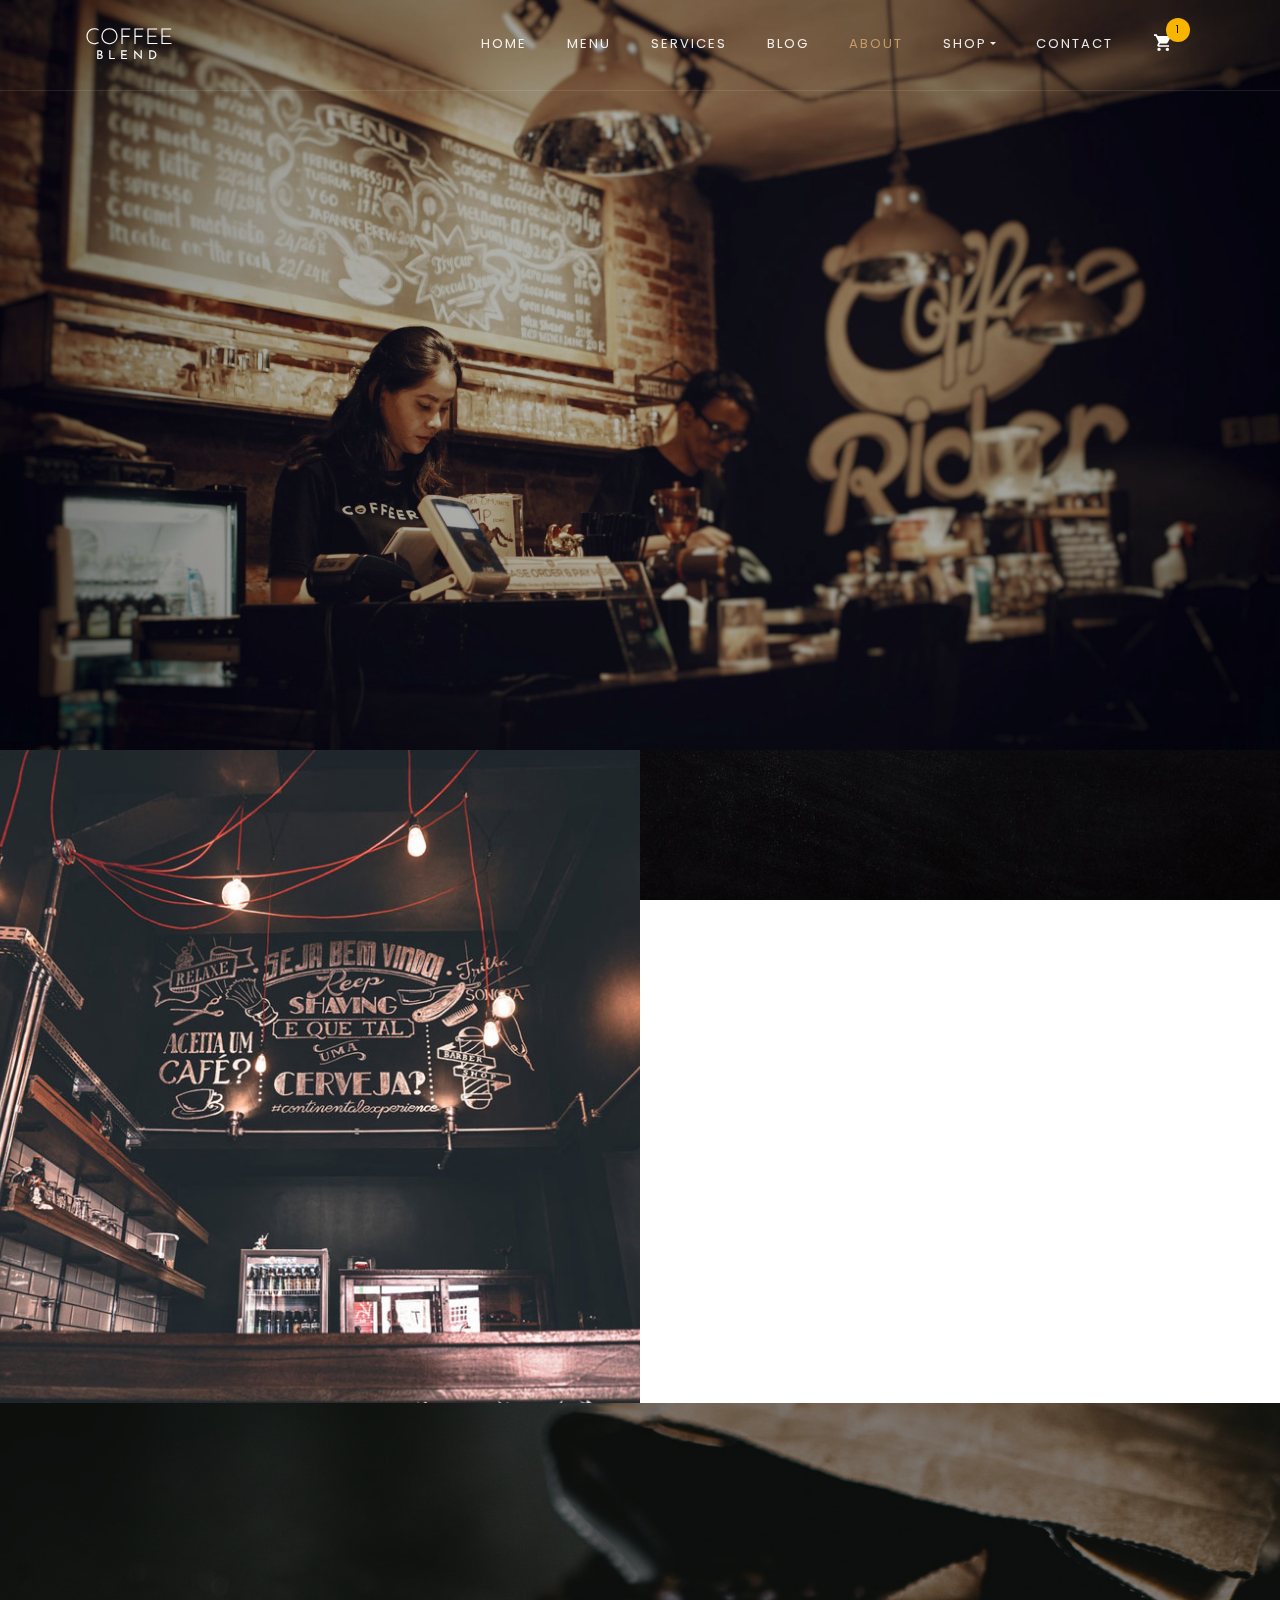
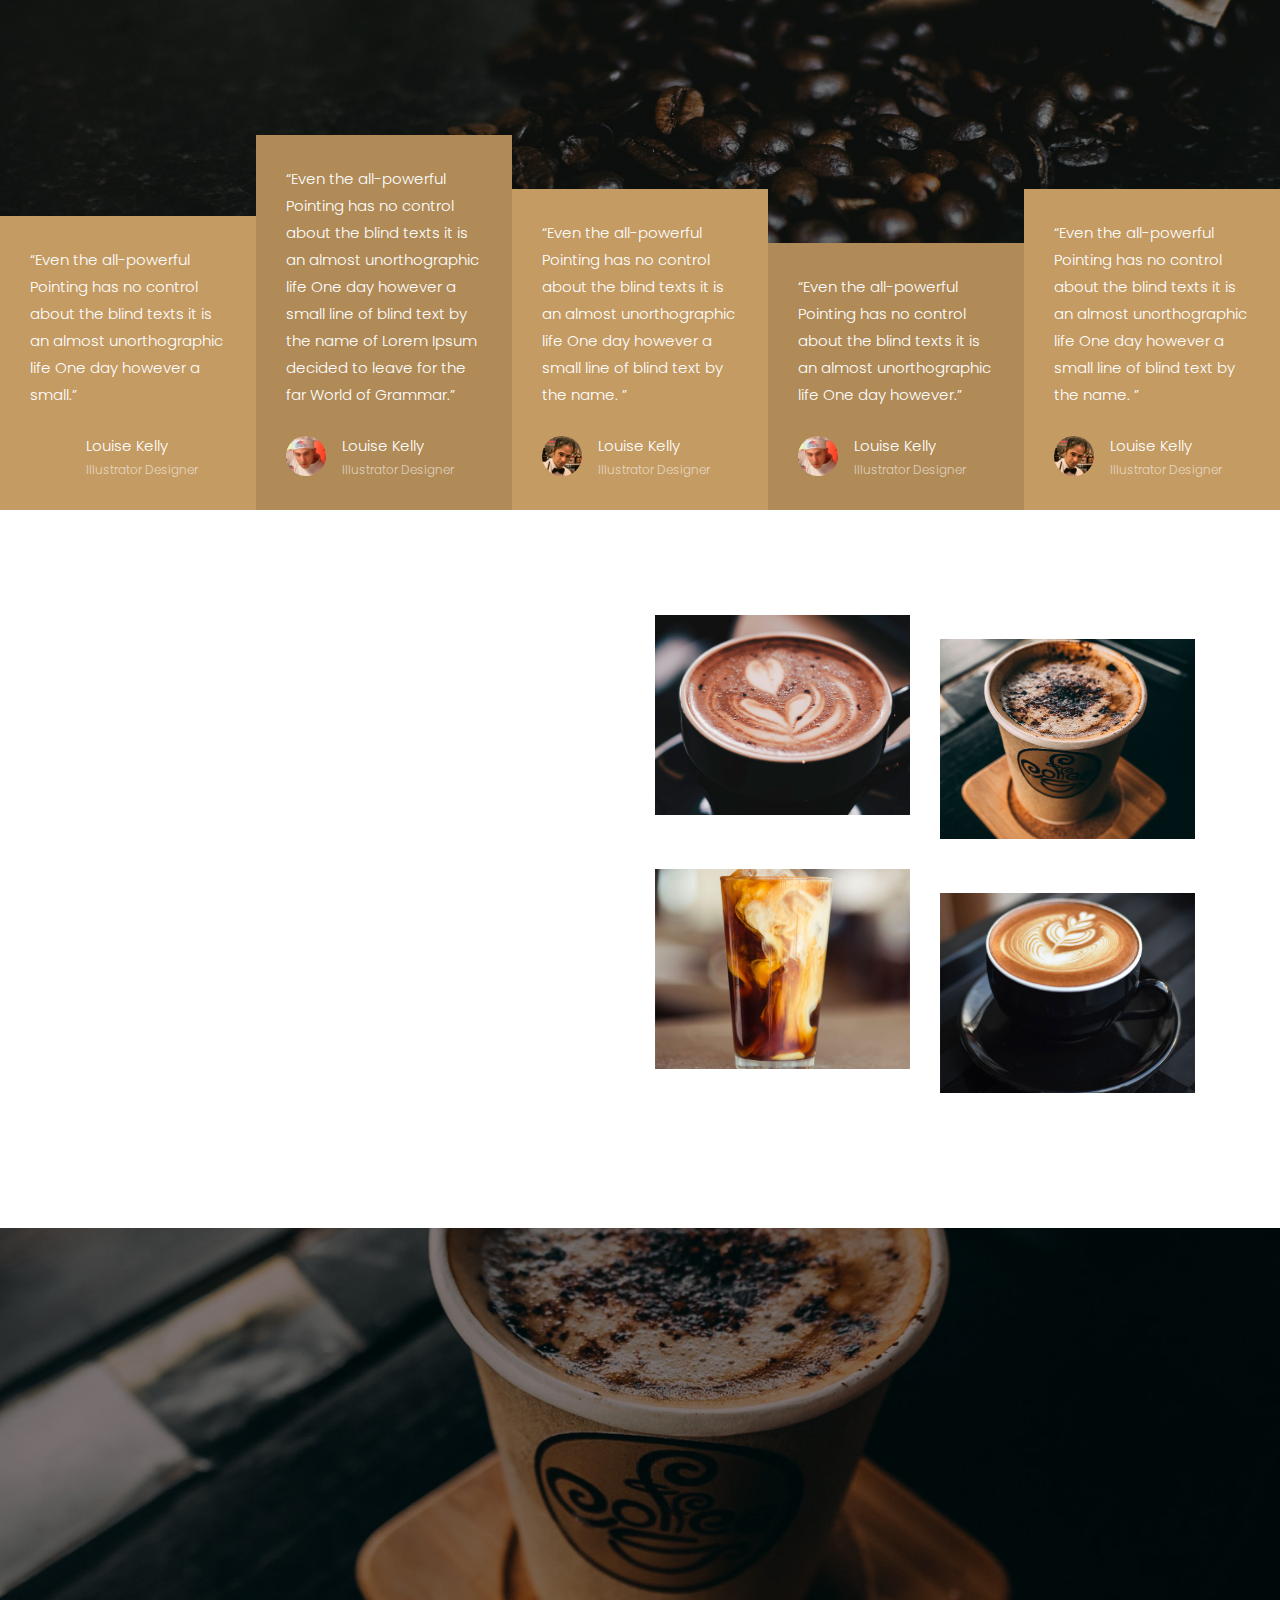
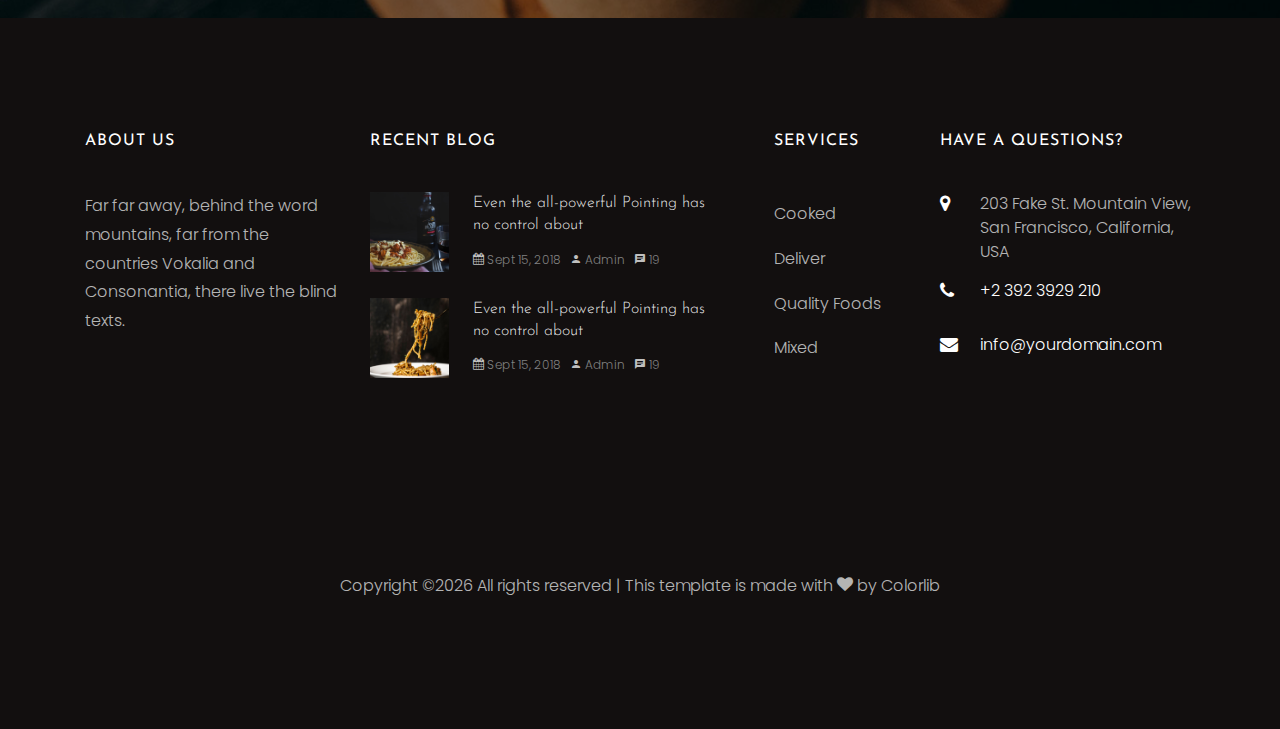
==== about.html @ 8c21e8d6 "Initial commit" ====
<!DOCTYPE html>
<html lang="en">
  <head>
    <title>Coffee - Free Bootstrap 4 Template by Colorlib</title>
    <meta charset="utf-8">
    <meta name="viewport" content="width=device-width, initial-scale=1, shrink-to-fit=no">
    
    <link href="https://fonts.googleapis.com/css?family=Poppins:300,400,500,600,700" rel="stylesheet">
    <link href="https://fonts.googleapis.com/css?family=Josefin+Sans:400,700" rel="stylesheet">
    <link href="https://fonts.googleapis.com/css?family=Great+Vibes" rel="stylesheet">

    <link rel="stylesheet" href="css/open-iconic-bootstrap.min.css">
    <link rel="stylesheet" href="css/animate.css">
    
    <link rel="stylesheet" href="css/owl.carousel.min.css">
    <link rel="stylesheet" href="css/owl.theme.default.min.css">
    <link rel="stylesheet" href="css/magnific-popup.css">

    <link rel="stylesheet" href="css/aos.css">

    <link rel="stylesheet" href="css/ionicons.min.css">

    <link rel="stylesheet" href="css/bootstrap-datepicker.css">
    <link rel="stylesheet" href="css/jquery.timepicker.css">

    
    <link rel="stylesheet" href="css/flaticon.css">
    <link rel="stylesheet" href="css/icomoon.css">
    <link rel="stylesheet" href="css/style.css">
  </head>
  <body>
  	<nav class="navbar navbar-expand-lg navbar-dark ftco_navbar bg-dark ftco-navbar-light" id="ftco-navbar">
	    <div class="container">
	      <a class="navbar-brand" href="index.html">Coffee<small>Blend</small></a>
	      <button class="navbar-toggler" type="button" data-toggle="collapse" data-target="#ftco-nav" aria-controls="ftco-nav" aria-expanded="false" aria-label="Toggle navigation">
	        <span class="oi oi-menu"></span> Menu
	      </button>
	      <div class="collapse navbar-collapse" id="ftco-nav">
	        <ul class="navbar-nav ml-auto">
	          <li class="nav-item"><a href="index.html" class="nav-link">Home</a></li>
	          <li class="nav-item"><a href="menu.html" class="nav-link">Menu</a></li>
	          <li class="nav-item"><a href="services.html" class="nav-link">Services</a></li>
	          <li class="nav-item"><a href="blog.html" class="nav-link">Blog</a></li>
	          <li class="nav-item active"><a href="about.html" class="nav-link">About</a></li>
	          <li class="nav-item dropdown">
              <a class="nav-link dropdown-toggle" href="room.html" id="dropdown04" data-toggle="dropdown" aria-haspopup="true" aria-expanded="false">Shop</a>
              <div class="dropdown-menu" aria-labelledby="dropdown04">
              	<a class="dropdown-item" href="shop.html">Shop</a>
                <a class="dropdown-item" href="product-single.html">Single Product</a>
                <a class="dropdown-item" href="room.html">Cart</a>
                <a class="dropdown-item" href="checkout.html">Checkout</a>
              </div>
            </li>
	          <li class="nav-item"><a href="contact.html" class="nav-link">Contact</a></li>
	          <li class="nav-item cart"><a href="cart.html" class="nav-link"><span class="icon icon-shopping_cart"></span><span class="bag d-flex justify-content-center align-items-center"><small>1</small></span></a></li>
	        </ul>
	      </div>
		  </div>
	  </nav>
    <!-- END nav -->

    <section class="home-slider owl-carousel">

      <div class="slider-item" style="background-image: url(images/bg_3.jpg);" data-stellar-background-ratio="0.5">
      	<div class="overlay"></div>
        <div class="container">
          <div class="row slider-text justify-content-center align-items-center">

            <div class="col-md-7 col-sm-12 text-center ftco-animate">
            	<h1 class="mb-3 mt-5 bread">About Us</h1>
	            <p class="breadcrumbs"><span class="mr-2"><a href="index.html">Home</a></span> <span>About</span></p>
            </div>

          </div>
        </div>
      </div>
    </section>

    <section class="ftco-about d-md-flex">
    	<div class="one-half img" style="background-image: url(images/about.jpg);"></div>
    	<div class="one-half ftco-animate">
    		<div class="overlap">
	        <div class="heading-section ftco-animate ">
	        	<span class="subheading">Discover</span>
	          <h2 class="mb-4">Our Story</h2>
	        </div>
	        <div>
	  				<p>On her way she met a copy. The copy warned the Little Blind Text, that where it came from it would have been rewritten a thousand times and everything that was left from its origin would be the word "and" and the Little Blind Text should turn around and return to its own, safe country. But nothing the copy said could convince her and so it didn’t take long until a few insidious Copy Writers ambushed her, made her drunk with Longe and Parole and dragged her into their agency, where they abused her for their.</p>
	  			</div>
  			</div>
    	</div>
    </section>

    <section class="ftco-section img" id="ftco-testimony" style="background-image: url(images/bg_1.jpg);"  data-stellar-background-ratio="0.5">
    	<div class="overlay"></div>
	    <div class="container">
	      <div class="row justify-content-center mb-5">
	        <div class="col-md-7 heading-section text-center ftco-animate">
	        	<span class="subheading">Testimony</span>
	          <h2 class="mb-4">Customers Says</h2>
	          <p>Far far away, behind the word mountains, far from the countries Vokalia and Consonantia, there live the blind texts.</p>
	        </div>
	      </div>
	    </div>
	    <div class="container-wrap">
	      <div class="row d-flex no-gutters">
	        <div class="col-lg align-self-sm-end">
	          <div class="testimony">
	             <blockquote>
	                <p>&ldquo;Even the all-powerful Pointing has no control about the blind texts it is an almost unorthographic life One day however a small.&rdquo;</p>
	              </blockquote>
	              <div class="author d-flex mt-4">
	                <div class="image mr-3 align-self-center">
	                  <img src="images/person_1.jpg" alt="">
	                </div>
	                <div class="name align-self-center">Louise Kelly <span class="position">Illustrator Designer</span></div>
	              </div>
	          </div>
	        </div>
	        <div class="col-lg align-self-sm-end">
	          <div class="testimony overlay">
	             <blockquote>
	                <p>&ldquo;Even the all-powerful Pointing has no control about the blind texts it is an almost unorthographic life One day however a small line of blind text by the name of Lorem Ipsum decided to leave for the far World of Grammar.&rdquo;</p>
	              </blockquote>
	              <div class="author d-flex mt-4">
	                <div class="image mr-3 align-self-center">
	                  <img src="images/person_2.jpg" alt="">
	                </div>
	                <div class="name align-self-center">Louise Kelly <span class="position">Illustrator Designer</span></div>
	              </div>
	          </div>
	        </div>
	        <div class="col-lg align-self-sm-end">
	          <div class="testimony">
	             <blockquote>
	                <p>&ldquo;Even the all-powerful Pointing has no control about the blind texts it is an almost unorthographic life One day however a small  line of blind text by the name. &rdquo;</p>
	              </blockquote>
	              <div class="author d-flex mt-4">
	                <div class="image mr-3 align-self-center">
	                  <img src="images/person_3.jpg" alt="">
	                </div>
	                <div class="name align-self-center">Louise Kelly <span class="position">Illustrator Designer</span></div>
	              </div>
	          </div>
	        </div>
	        <div class="col-lg align-self-sm-end">
	          <div class="testimony overlay">
	             <blockquote>
	                <p>&ldquo;Even the all-powerful Pointing has no control about the blind texts it is an almost unorthographic life One day however.&rdquo;</p>
	              </blockquote>
	              <div class="author d-flex mt-4">
	                <div class="image mr-3 align-self-center">
	                  <img src="images/person_2.jpg" alt="">
	                </div>
	                <div class="name align-self-center">Louise Kelly <span class="position">Illustrator Designer</span></div>
	              </div>
	          </div>
	        </div>
	        <div class="col-lg align-self-sm-end">
	          <div class="testimony">
	            <blockquote>
	              <p>&ldquo;Even the all-powerful Pointing has no control about the blind texts it is an almost unorthographic life One day however a small  line of blind text by the name. &rdquo;</p>
	            </blockquote>
	            <div class="author d-flex mt-4">
	              <div class="image mr-3 align-self-center">
	                <img src="images/person_3.jpg" alt="">
	              </div>
	              <div class="name align-self-center">Louise Kelly <span class="position">Illustrator Designer</span></div>
	            </div>
	          </div>
	        </div>
	      </div>
	    </div>
	  </section>

    <section class="ftco-section">
    	<div class="container">
    		<div class="row align-items-center">
    			<div class="col-md-6 pr-md-5">
    				<div class="heading-section text-md-right ftco-animate">
	          	<span class="subheading">Discover</span>
	            <h2 class="mb-4">Our Menu</h2>
	            <p class="mb-4">Far far away, behind the word mountains, far from the countries Vokalia and Consonantia, there live the blind texts. Separated they live in Bookmarksgrove right at the coast of the Semantics, a large language ocean.</p>
	            <p><a href="#" class="btn btn-primary btn-outline-primary px-4 py-3">View Full Menu</a></p>
	          </div>
    			</div>
    			<div class="col-md-6">
    				<div class="row">
    					<div class="col-md-6">
    						<div class="menu-entry">
		    					<a href="#" class="img" style="background-image: url(images/menu-1.jpg);"></a>
		    				</div>
    					</div>
    					<div class="col-md-6">
    						<div class="menu-entry mt-lg-4">
		    					<a href="#" class="img" style="background-image: url(images/menu-2.jpg);"></a>
		    				</div>
    					</div>
    					<div class="col-md-6">
    						<div class="menu-entry">
		    					<a href="#" class="img" style="background-image: url(images/menu-3.jpg);"></a>
		    				</div>
    					</div>
    					<div class="col-md-6">
    						<div class="menu-entry mt-lg-4">
		    					<a href="#" class="img" style="background-image: url(images/menu-4.jpg);"></a>
		    				</div>
    					</div>
    				</div>
    			</div>
    		</div>
    	</div>
    </section>

    <section class="ftco-counter ftco-bg-dark img" id="section-counter" style="background-image: url(images/bg_2.jpg);" data-stellar-background-ratio="0.5">
			<div class="overlay"></div>
      <div class="container">
        <div class="row justify-content-center">
        	<div class="col-md-10">
        		<div class="row">
		          <div class="col-md-6 col-lg-3 d-flex justify-content-center counter-wrap ftco-animate">
		            <div class="block-18 text-center">
		              <div class="text">
		              	<div class="icon"><span class="flaticon-coffee-cup"></span></div>
		              	<strong class="number" data-number="100">0</strong>
		              	<span>Coffee Branches</span>
		              </div>
		            </div>
		          </div>
		          <div class="col-md-6 col-lg-3 d-flex justify-content-center counter-wrap ftco-animate">
		            <div class="block-18 text-center">
		              <div class="text">
		              	<div class="icon"><span class="flaticon-coffee-cup"></span></div>
		              	<strong class="number" data-number="85">0</strong>
		              	<span>Number of Awards</span>
		              </div>
		            </div>
		          </div>
		          <div class="col-md-6 col-lg-3 d-flex justify-content-center counter-wrap ftco-animate">
		            <div class="block-18 text-center">
		              <div class="text">
		              	<div class="icon"><span class="flaticon-coffee-cup"></span></div>
		              	<strong class="number" data-number="10567">0</strong>
		              	<span>Happy Customer</span>
		              </div>
		            </div>
		          </div>
		          <div class="col-md-6 col-lg-3 d-flex justify-content-center counter-wrap ftco-animate">
		            <div class="block-18 text-center">
		              <div class="text">
		              	<div class="icon"><span class="flaticon-coffee-cup"></span></div>
		              	<strong class="number" data-number="900">0</strong>
		              	<span>Staff</span>
		              </div>
		            </div>
		          </div>
		        </div>
		      </div>
        </div>
      </div>
    </section>

    <footer class="ftco-footer ftco-section img">
    	<div class="overlay"></div>
      <div class="container">
        <div class="row mb-5">
          <div class="col-lg-3 col-md-6 mb-5 mb-md-5">
            <div class="ftco-footer-widget mb-4">
              <h2 class="ftco-heading-2">About Us</h2>
              <p>Far far away, behind the word mountains, far from the countries Vokalia and Consonantia, there live the blind texts.</p>
              <ul class="ftco-footer-social list-unstyled float-md-left float-lft mt-5">
                <li class="ftco-animate"><a href="#"><span class="icon-twitter"></span></a></li>
                <li class="ftco-animate"><a href="#"><span class="icon-facebook"></span></a></li>
                <li class="ftco-animate"><a href="#"><span class="icon-instagram"></span></a></li>
              </ul>
            </div>
          </div>
          <div class="col-lg-4 col-md-6 mb-5 mb-md-5">
            <div class="ftco-footer-widget mb-4">
              <h2 class="ftco-heading-2">Recent Blog</h2>
              <div class="block-21 mb-4 d-flex">
                <a class="blog-img mr-4" style="background-image: url(images/image_1.jpg);"></a>
                <div class="text">
                  <h3 class="heading"><a href="#">Even the all-powerful Pointing has no control about</a></h3>
                  <div class="meta">
                    <div><a href="#"><span class="icon-calendar"></span> Sept 15, 2018</a></div>
                    <div><a href="#"><span class="icon-person"></span> Admin</a></div>
                    <div><a href="#"><span class="icon-chat"></span> 19</a></div>
                  </div>
                </div>
              </div>
              <div class="block-21 mb-4 d-flex">
                <a class="blog-img mr-4" style="background-image: url(images/image_2.jpg);"></a>
                <div class="text">
                  <h3 class="heading"><a href="#">Even the all-powerful Pointing has no control about</a></h3>
                  <div class="meta">
                    <div><a href="#"><span class="icon-calendar"></span> Sept 15, 2018</a></div>
                    <div><a href="#"><span class="icon-person"></span> Admin</a></div>
                    <div><a href="#"><span class="icon-chat"></span> 19</a></div>
                  </div>
                </div>
              </div>
            </div>
          </div>
          <div class="col-lg-2 col-md-6 mb-5 mb-md-5">
             <div class="ftco-footer-widget mb-4 ml-md-4">
              <h2 class="ftco-heading-2">Services</h2>
              <ul class="list-unstyled">
                <li><a href="#" class="py-2 d-block">Cooked</a></li>
                <li><a href="#" class="py-2 d-block">Deliver</a></li>
                <li><a href="#" class="py-2 d-block">Quality Foods</a></li>
                <li><a href="#" class="py-2 d-block">Mixed</a></li>
              </ul>
            </div>
          </div>
          <div class="col-lg-3 col-md-6 mb-5 mb-md-5">
            <div class="ftco-footer-widget mb-4">
            	<h2 class="ftco-heading-2">Have a Questions?</h2>
            	<div class="block-23 mb-3">
	              <ul>
	                <li><span class="icon icon-map-marker"></span><span class="text">203 Fake St. Mountain View, San Francisco, California, USA</span></li>
	                <li><a href="#"><span class="icon icon-phone"></span><span class="text">+2 392 3929 210</span></a></li>
	                <li><a href="#"><span class="icon icon-envelope"></span><span class="text">info@yourdomain.com</span></a></li>
	              </ul>
	            </div>
            </div>
          </div>
        </div>
        <div class="row">
          <div class="col-md-12 text-center">

            <p><!-- Link back to Colorlib can't be removed. Template is licensed under CC BY 3.0. -->
  Copyright &copy;<script>document.write(new Date().getFullYear());</script> All rights reserved | This template is made with <i class="icon-heart" aria-hidden="true"></i> by <a href="https://colorlib.com" target="_blank">Colorlib</a>
  <!-- Link back to Colorlib can't be removed. Template is licensed under CC BY 3.0. --></p>
          </div>
        </div>
      </div>
    </footer>
    
  

  <!-- loader -->
  <div id="ftco-loader" class="show fullscreen"><svg class="circular" width="48px" height="48px"><circle class="path-bg" cx="24" cy="24" r="22" fill="none" stroke-width="4" stroke="#eeeeee"/><circle class="path" cx="24" cy="24" r="22" fill="none" stroke-width="4" stroke-miterlimit="10" stroke="#F96D00"/></svg></div>


  <script src="js/jquery.min.js"></script>
  <script src="js/jquery-migrate-3.0.1.min.js"></script>
  <script src="js/popper.min.js"></script>
  <script src="js/bootstrap.min.js"></script>
  <script src="js/jquery.easing.1.3.js"></script>
  <script src="js/jquery.waypoints.min.js"></script>
  <script src="js/jquery.stellar.min.js"></script>
  <script src="js/owl.carousel.min.js"></script>
  <script src="js/jquery.magnific-popup.min.js"></script>
  <script src="js/aos.js"></script>
  <script src="js/jquery.animateNumber.min.js"></script>
  <script src="js/bootstrap-datepicker.js"></script>
  <script src="js/jquery.timepicker.min.js"></script>
  <script src="js/scrollax.min.js"></script>
  <script src="https://maps.googleapis.com/maps/api/js?key=AIzaSyBVWaKrjvy3MaE7SQ74_uJiULgl1JY0H2s&sensor=false"></script>
  <script src="js/google-map.js"></script>
  <script src="js/main.js"></script>
    
  </body>
</html>
---- css/flaticon.css ----
/*
  	Flaticon icon font: Flaticon
  	Creation date: 27/09/2018 06:27
  	*/
  	
@font-face {
  font-family: "Flaticon";
  src: url("../fonts/flaticon/font/Flaticon.eot");
  src: url("../fonts/flaticon/font/Flaticon.eot?#iefix") format("embedded-opentype"),
       url("../fonts/flaticon/font/Flaticon.woff") format("woff"),
       url("../fonts/flaticon/font/Flaticon.ttf") format("truetype"),
       url("../fonts/flaticon/font/Flaticon.svg#Flaticon") format("svg");
  font-weight: normal;
  font-style: normal;
}

@media screen and (-webkit-min-device-pixel-ratio:0) {
  @font-face {
    font-family: "Flaticon";
    src: url("../fonts/flaticon/font/Flaticon.svg#Flaticon") format("svg");
  }
}

[class^="flaticon-"]:before, [class*=" flaticon-"]:before,
[class^="flaticon-"]:after, [class*=" flaticon-"]:after {   
  font-family: Flaticon;
  font-style: normal;
  font-weight: normal;
  font-variant: normal;
  text-transform: none;
  line-height: 1;

  /* Better Font Rendering =========== */
  -webkit-font-smoothing: antialiased;
  -moz-osx-font-smoothing: grayscale;
}

.flaticon-coffee-cup:before { content: "\f100"; }
.flaticon-choices:before { content: "\f101"; }
.flaticon-coffee-bean:before { content: "\f102"; }
.flaticon-delivery-truck:before { content: "\f103"; }
---- css/icomoon.css ----
@font-face {
  font-family: 'icomoon';
  src:  url('../fonts/icomoon/icomoon.eot?6tt51o');
  src:  url('../fonts/icomoon/icomoon.eot?6tt51o#iefix') format('embedded-opentype'),
    url('../fonts/icomoon/icomoon.ttf?6tt51o') format('truetype'),
    url('../fonts/icomoon/icomoon.woff?6tt51o') format('woff'),
    url('../fonts/icomoon/icomoon.svg?6tt51o#icomoon') format('svg');
  font-weight: normal;
  font-style: normal;
}

[class^="icon-"], [class*=" icon-"] {
  /* use !important to prevent issues with browser extensions that change fonts */
  font-family: 'icomoon' !important;
  speak: none;
  font-style: normal;
  font-weight: normal;
  font-variant: normal;
  text-transform: none;
  line-height: 1;

  /* Better Font Rendering =========== */
  -webkit-font-smoothing: antialiased;
  -moz-osx-font-smoothing: grayscale;
}

.icon-asterisk:before {
  content: "\f069";
}
.icon-plus:before {
  content: "\f067";
}
.icon-question:before {
  content: "\f128";
}
.icon-minus:before {
  content: "\f068";
}
.icon-glass:before {
  content: "\f000";
}
.icon-music:before {
  content: "\f001";
}
.icon-search:before {
  content: "\f002";
}
.icon-envelope-o:before {
  content: "\f003";
}
.icon-heart:before {
  content: "\f004";
}
.icon-star:before {
  content: "\f005";
}
.icon-star-o:before {
  content: "\f006";
}
.icon-user:before {
  content: "\f007";
}
.icon-film:before {
  content: "\f008";
}
.icon-th-large:before {
  content: "\f009";
}
.icon-th:before {
  content: "\f00a";
}
.icon-th-list:before {
  content: "\f00b";
}
.icon-check:before {
  content: "\f00c";
}
.icon-close:before {
  content: "\f00d";
}
.icon-remove:before {
  content: "\f00d";
}
.icon-times:before {
  content: "\f00d";
}
.icon-search-plus:before {
  content: "\f00e";
}
.icon-search-minus:before {
  content: "\f010";
}
.icon-power-off:before {
  content: "\f011";
}
.icon-signal:before {
  content: "\f012";
}
.icon-cog:before {
  content: "\f013";
}
.icon-gear:before {
  content: "\f013";
}
.icon-trash-o:before {
  content: "\f014";
}
.icon-home:before {
  content: "\f015";
}
.icon-file-o:before {
  content: "\f016";
}
.icon-clock-o:before {
  content: "\f017";
}
.icon-road:before {
  content: "\f018";
}
.icon-download:before {
  content: "\f019";
}
.icon-arrow-circle-o-down:before {
  content: "\f01a";
}
.icon-arrow-circle-o-up:before {
  content: "\f01b";
}
.icon-inbox:before {
  content: "\f01c";
}
.icon-play-circle-o:before {
  content: "\f01d";
}
.icon-repeat:before {
  content: "\f01e";
}
.icon-rotate-right:before {
  content: "\f01e";
}
.icon-refresh:before {
  content: "\f021";
}
.icon-list-alt:before {
  content: "\f022";
}
.icon-lock:before {
  content: "\f023";
}
.icon-flag:before {
  content: "\f024";
}
.icon-headphones:before {
  content: "\f025";
}
.icon-volume-off:before {
  content: "\f026";
}
.icon-volume-down:before {
  content: "\f027";
}
.icon-volume-up:before {
  content: "\f028";
}
.icon-qrcode:before {
  content: "\f029";
}
.icon-barcode:before {
  content: "\f02a";
}
.icon-tag:before {
  content: "\f02b";
}
.icon-tags:before {
  content: "\f02c";
}
.icon-book:before {
  content: "\f02d";
}
.icon-bookmark:before {
  content: "\f02e";
}
.icon-print:before {
  content: "\f02f";
}
.icon-camera:before {
  content: "\f030";
}
.icon-font:before {
  content: "\f031";
}
.icon-bold:before {
  content: "\f032";
}
.icon-italic:before {
  content: "\f033";
}
.icon-text-height:before {
  content: "\f034";
}
.icon-text-width:before {
  content: "\f035";
}
.icon-align-left:before {
  content: "\f036";
}
.icon-align-center:before {
  content: "\f037";
}
.icon-align-right:before {
  content: "\f038";
}
.icon-align-justify:before {
  content: "\f039";
}
.icon-list:before {
  content: "\f03a";
}
.icon-dedent:before {
  content: "\f03b";
}
.icon-outdent:before {
  content: "\f03b";
}
.icon-indent:before {
  content: "\f03c";
}
.icon-video-camera:before {
  content: "\f03d";
}
.icon-image:before {
  content: "\f03e";
}
.icon-photo:before {
  content: "\f03e";
}
.icon-picture-o:before {
  content: "\f03e";
}
.icon-pencil:before {
  content: "\f040";
}
.icon-map-marker:before {
  content: "\f041";
}
.icon-adjust:before {
  content: "\f042";
}
.icon-tint:before {
  content: "\f043";
}
.icon-edit:before {
  content: "\f044";
}
.icon-pencil-square-o:before {
  content: "\f044";
}
.icon-share-square-o:before {
  content: "\f045";
}
.icon-check-square-o:before {
  content: "\f046";
}
.icon-arrows:before {
  content: "\f047";
}
.icon-step-backward:before {
  content: "\f048";
}
.icon-fast-backward:before {
  content: "\f049";
}
.icon-backward:before {
  content: "\f04a";
}
.icon-play:before {
  content: "\f04b";
}
.icon-pause:before {
  content: "\f04c";
}
.icon-stop:before {
  content: "\f04d";
}
.icon-forward:before {
  content: "\f04e";
}
.icon-fast-forward:before {
  content: "\f050";
}
.icon-step-forward:before {
  content: "\f051";
}
.icon-eject:before {
  content: "\f052";
}
.icon-chevron-left:before {
  content: "\f053";
}
.icon-chevron-right:before {
  content: "\f054";
}
.icon-plus-circle:before {
  content: "\f055";
}
.icon-minus-circle:before {
  content: "\f056";
}
.icon-times-circle:before {
  content: "\f057";
}
.icon-check-circle:before {
  content: "\f058";
}
.icon-question-circle:before {
  content: "\f059";
}
.icon-info-circle:before {
  content: "\f05a";
}
.icon-crosshairs:before {
  content: "\f05b";
}
.icon-times-circle-o:before {
  content: "\f05c";
}
.icon-check-circle-o:before {
  content: "\f05d";
}
.icon-ban:before {
  content: "\f05e";
}
.icon-arrow-left:before {
  content: "\f060";
}
.icon-arrow-right:before {
  content: "\f061";
}
.icon-arrow-up:before {
  content: "\f062";
}
.icon-arrow-down:before {
  content: "\f063";
}
.icon-mail-forward:before {
  content: "\f064";
}
.icon-share:before {
  content: "\f064";
}
.icon-expand:before {
  content: "\f065";
}
.icon-compress:before {
  content: "\f066";
}
.icon-exclamation-circle:before {
  content: "\f06a";
}
.icon-gift:before {
  content: "\f06b";
}
.icon-leaf:before {
  content: "\f06c";
}
.icon-fire:before {
  content: "\f06d";
}
.icon-eye:before {
  content: "\f06e";
}
.icon-eye-slash:before {
  content: "\f070";
}
.icon-exclamation-triangle:before {
  content: "\f071";
}
.icon-warning:before {
  content: "\f071";
}
.icon-plane:before {
  content: "\f072";
}
.icon-calendar:before {
  content: "\f073";
}
.icon-random:before {
  content: "\f074";
}
.icon-comment:before {
  content: "\f075";
}
.icon-magnet:before {
  content: "\f076";
}
.icon-chevron-up:before {
  content: "\f077";
}
.icon-chevron-down:before {
  content: "\f078";
}
.icon-retweet:before {
  content: "\f079";
}
.icon-shopping-cart:before {
  content: "\f07a";
}
.icon-folder:before {
  content: "\f07b";
}
.icon-folder-open:before {
  content: "\f07c";
}
.icon-arrows-v:before {
  content: "\f07d";
}
.icon-arrows-h:before {
  content: "\f07e";
}
.icon-bar-chart:before {
  content: "\f080";
}
.icon-bar-chart-o:before {
  content: "\f080";
}
.icon-twitter-square:before {
  content: "\f081";
}
.icon-facebook-square:before {
  content: "\f082";
}
.icon-camera-retro:before {
  content: "\f083";
}
.icon-key:before {
  content: "\f084";
}
.icon-cogs:before {
  content: "\f085";
}
.icon-gears:before {
  content: "\f085";
}
.icon-comments:before {
  content: "\f086";
}
.icon-thumbs-o-up:before {
  content: "\f087";
}
.icon-thumbs-o-down:before {
  content: "\f088";
}
.icon-star-half:before {
  content: "\f089";
}
.icon-heart-o:before {
  content: "\f08a";
}
.icon-sign-out:before {
  content: "\f08b";
}
.icon-linkedin-square:before {
  content: "\f08c";
}
.icon-thumb-tack:before {
  content: "\f08d";
}
.icon-external-link:before {
  content: "\f08e";
}
.icon-sign-in:before {
  content: "\f090";
}
.icon-trophy:before {
  content: "\f091";
}
.icon-github-square:before {
  content: "\f092";
}
.icon-upload:before {
  content: "\f093";
}
.icon-lemon-o:before {
  content: "\f094";
}
.icon-phone:before {
  content: "\f095";
}
.icon-square-o:before {
  content: "\f096";
}
.icon-bookmark-o:before {
  content: "\f097";
}
.icon-phone-square:before {
  content: "\f098";
}
.icon-twitter:before {
  content: "\f099";
}
.icon-facebook:before {
  content: "\f09a";
}
.icon-facebook-f:before {
  content: "\f09a";
}
.icon-github:before {
  content: "\f09b";
}
.icon-unlock:before {
  content: "\f09c";
}
.icon-credit-card:before {
  content: "\f09d";
}
.icon-feed:before {
  content: "\f09e";
}
.icon-rss:before {
  content: "\f09e";
}
.icon-hdd-o:before {
  content: "\f0a0";
}
.icon-bullhorn:before {
  content: "\f0a1";
}
.icon-bell-o:before {
  content: "\f0a2";
}
.icon-certificate:before {
  content: "\f0a3";
}
.icon-hand-o-right:before {
  content: "\f0a4";
}
.icon-hand-o-left:before {
  content: "\f0a5";
}
.icon-hand-o-up:before {
  content: "\f0a6";
}
.icon-hand-o-down:before {
  content: "\f0a7";
}
.icon-arrow-circle-left:before {
  content: "\f0a8";
}
.icon-arrow-circle-right:before {
  content: "\f0a9";
}
.icon-arrow-circle-up:before {
  content: "\f0aa";
}
.icon-arrow-circle-down:before {
  content: "\f0ab";
}
.icon-globe:before {
  content: "\f0ac";
}
.icon-wrench:before {
  content: "\f0ad";
}
.icon-tasks:before {
  content: "\f0ae";
}
.icon-filter:before {
  content: "\f0b0";
}
.icon-briefcase:before {
  content: "\f0b1";
}
.icon-arrows-alt:before {
  content: "\f0b2";
}
.icon-group:before {
  content: "\f0c0";
}
.icon-users:before {
  content: "\f0c0";
}
.icon-chain:before {
  content: "\f0c1";
}
.icon-link:before {
  content: "\f0c1";
}
.icon-cloud:before {
  content: "\f0c2";
}
.icon-flask:before {
  content: "\f0c3";
}
.icon-cut:before {
  content: "\f0c4";
}
.icon-scissors:before {
  content: "\f0c4";
}
.icon-copy:before {
  content: "\f0c5";
}
.icon-files-o:before {
  content: "\f0c5";
}
.icon-paperclip:before {
  content: "\f0c6";
}
.icon-floppy-o:before {
  content: "\f0c7";
}
.icon-save:before {
  content: "\f0c7";
}
.icon-square:before {
  content: "\f0c8";
}
.icon-bars:before {
  content: "\f0c9";
}
.icon-navicon:before {
  content: "\f0c9";
}
.icon-reorder:before {
  content: "\f0c9";
}
.icon-list-ul:before {
  content: "\f0ca";
}
.icon-list-ol:before {
  content: "\f0cb";
}
.icon-strikethrough:before {
  content: "\f0cc";
}
.icon-underline:before {
  content: "\f0cd";
}
.icon-table:before {
  content: "\f0ce";
}
.icon-magic:before {
  content: "\f0d0";
}
.icon-truck:before {
  content: "\f0d1";
}
.icon-pinterest:before {
  content: "\f0d2";
}
.icon-pinterest-square:before {
  content: "\f0d3";
}
.icon-google-plus-square:before {
  content: "\f0d4";
}
.icon-google-plus:before {
  content: "\f0d5";
}
.icon-money:before {
  content: "\f0d6";
}
.icon-caret-down:before {
  content: "\f0d7";
}
.icon-caret-up:before {
  content: "\f0d8";
}
.icon-caret-left:before {
  content: "\f0d9";
}
.icon-caret-right:before {
  content: "\f0da";
}
.icon-columns:before {
  content: "\f0db";
}
.icon-sort:before {
  content: "\f0dc";
}
.icon-unsorted:before {
  content: "\f0dc";
}
.icon-sort-desc:before {
  content: "\f0dd";
}
.icon-sort-down:before {
  content: "\f0dd";
}
.icon-sort-asc:before {
  content: "\f0de";
}
.icon-sort-up:before {
  content: "\f0de";
}
.icon-envelope:before {
  content: "\f0e0";
}
.icon-linkedin:before {
  content: "\f0e1";
}
.icon-rotate-left:before {
  content: "\f0e2";
}
.icon-undo:before {
  content: "\f0e2";
}
.icon-gavel:before {
  content: "\f0e3";
}
.icon-legal:before {
  content: "\f0e3";
}
.icon-dashboard:before {
  content: "\f0e4";
}
.icon-tachometer:before {
  content: "\f0e4";
}
.icon-comment-o:before {
  content: "\f0e5";
}
.icon-comments-o:before {
  content: "\f0e6";
}
.icon-bolt:before {
  content: "\f0e7";
}
.icon-flash:before {
  content: "\f0e7";
}
.icon-sitemap:before {
  content: "\f0e8";
}
.icon-umbrella:before {
  content: "\f0e9";
}
.icon-clipboard:before {
  content: "\f0ea";
}
.icon-paste:before {
  content: "\f0ea";
}
.icon-lightbulb-o:before {
  content: "\f0eb";
}
.icon-exchange:before {
  content: "\f0ec";
}
.icon-cloud-download:before {
  content: "\f0ed";
}
.icon-cloud-upload:before {
  content: "\f0ee";
}
.icon-user-md:before {
  content: "\f0f0";
}
.icon-stethoscope:before {
  content: "\f0f1";
}
.icon-suitcase:before {
  content: "\f0f2";
}
.icon-bell:before {
  content: "\f0f3";
}
.icon-coffee:before {
  content: "\f0f4";
}
.icon-cutlery:before {
  content: "\f0f5";
}
.icon-file-text-o:before {
  content: "\f0f6";
}
.icon-building-o:before {
  content: "\f0f7";
}
.icon-hospital-o:before {
  content: "\f0f8";
}
.icon-ambulance:before {
  content: "\f0f9";
}
.icon-medkit:before {
  content: "\f0fa";
}
.icon-fighter-jet:before {
  content: "\f0fb";
}
.icon-beer:before {
  content: "\f0fc";
}
.icon-h-square:before {
  content: "\f0fd";
}
.icon-plus-square:before {
  content: "\f0fe";
}
.icon-angle-double-left:before {
  content: "\f100";
}
.icon-angle-double-right:before {
  content: "\f101";
}
.icon-angle-double-up:before {
  content: "\f102";
}
.icon-angle-double-down:before {
  content: "\f103";
}
.icon-angle-left:before {
  content: "\f104";
}
.icon-angle-right:before {
  content: "\f105";
}
.icon-angle-up:before {
  content: "\f106";
}
.icon-angle-down:before {
  content: "\f107";
}
.icon-desktop:before {
  content: "\f108";
}
.icon-laptop:before {
  content: "\f109";
}
.icon-tablet:before {
  content: "\f10a";
}
.icon-mobile:before {
  content: "\f10b";
}
.icon-mobile-phone:before {
  content: "\f10b";
}
.icon-circle-o:before {
  content: "\f10c";
}
.icon-quote-left:before {
  content: "\f10d";
}
.icon-quote-right:before {
  content: "\f10e";
}
.icon-spinner:before {
  content: "\f110";
}
.icon-circle:before {
  content: "\f111";
}
.icon-mail-reply:before {
  content: "\f112";
}
.icon-reply:before {
  content: "\f112";
}
.icon-github-alt:before {
  content: "\f113";
}
.icon-folder-o:before {
  content: "\f114";
}
.icon-folder-open-o:before {
  content: "\f115";
}
.icon-smile-o:before {
  content: "\f118";
}
.icon-frown-o:before {
  content: "\f119";
}
.icon-meh-o:before {
  content: "\f11a";
}
.icon-gamepad:before {
  content: "\f11b";
}
.icon-keyboard-o:before {
  content: "\f11c";
}
.icon-flag-o:before {
  content: "\f11d";
}
.icon-flag-checkered:before {
  content: "\f11e";
}
.icon-terminal:before {
  content: "\f120";
}
.icon-code:before {
  content: "\f121";
}
.icon-mail-reply-all:before {
  content: "\f122";
}
.icon-reply-all:before {
  content: "\f122";
}
.icon-star-half-empty:before {
  content: "\f123";
}
.icon-star-half-full:before {
  content: "\f123";
}
.icon-star-half-o:before {
  content: "\f123";
}
.icon-location-arrow:before {
  content: "\f124";
}
.icon-crop:before {
  content: "\f125";
}
.icon-code-fork:before {
  content: "\f126";
}
.icon-chain-broken:before {
  content: "\f127";
}
.icon-unlink:before {
  content: "\f127";
}
.icon-info:before {
  content: "\f129";
}
.icon-exclamation:before {
  content: "\f12a";
}
.icon-superscript:before {
  content: "\f12b";
}
.icon-subscript:before {
  content: "\f12c";
}
.icon-eraser:before {
  content: "\f12d";
}
.icon-puzzle-piece:before {
  content: "\f12e";
}
.icon-microphone:before {
  content: "\f130";
}
.icon-microphone-slash:before {
  content: "\f131";
}
.icon-shield:before {
  content: "\f132";
}
.icon-calendar-o:before {
  content: "\f133";
}
.icon-fire-extinguisher:before {
  content: "\f134";
}
.icon-rocket:before {
  content: "\f135";
}
.icon-maxcdn:before {
  content: "\f136";
}
.icon-chevron-circle-left:before {
  content: "\f137";
}
.icon-chevron-circle-right:before {
  content: "\f138";
}
.icon-chevron-circle-up:before {
  content: "\f139";
}
.icon-chevron-circle-down:before {
  content: "\f13a";
}
.icon-html5:before {
  content: "\f13b";
}
.icon-css3:before {
  content: "\f13c";
}
.icon-anchor:before {
  content: "\f13d";
}
.icon-unlock-alt:before {
  content: "\f13e";
}
.icon-bullseye:before {
  content: "\f140";
}
.icon-ellipsis-h:before {
  content: "\f141";
}
.icon-ellipsis-v:before {
  content: "\f142";
}
.icon-rss-square:before {
  content: "\f143";
}
.icon-play-circle:before {
  content: "\f144";
}
.icon-ticket:before {
  content: "\f145";
}
.icon-minus-square:before {
  content: "\f146";
}
.icon-minus-square-o:before {
  content: "\f147";
}
.icon-level-up:before {
  content: "\f148";
}
.icon-level-down:before {
  content: "\f149";
}
.icon-check-square:before {
  content: "\f14a";
}
.icon-pencil-square:before {
  content: "\f14b";
}
.icon-external-link-square:before {
  content: "\f14c";
}
.icon-share-square:before {
  content: "\f14d";
}
.icon-compass:before {
  content: "\f14e";
}
.icon-caret-square-o-down:before {
  content: "\f150";
}
.icon-toggle-down:before {
  content: "\f150";
}
.icon-caret-square-o-up:before {
  content: "\f151";
}
.icon-toggle-up:before {
  content: "\f151";
}
.icon-caret-square-o-right:before {
  content: "\f152";
}
.icon-toggle-right:before {
  content: "\f152";
}
.icon-eur:before {
  content: "\f153";
}
.icon-euro:before {
  content: "\f153";
}
.icon-gbp:before {
  content: "\f154";
}
.icon-dollar:before {
  content: "\f155";
}
.icon-usd:before {
  content: "\f155";
}
.icon-inr:before {
  content: "\f156";
}
.icon-rupee:before {
  content: "\f156";
}
.icon-cny:before {
  content: "\f157";
}
.icon-jpy:before {
  content: "\f157";
}
.icon-rmb:before {
  content: "\f157";
}
.icon-yen:before {
  content: "\f157";
}
.icon-rouble:before {
  content: "\f158";
}
.icon-rub:before {
  content: "\f158";
}
.icon-ruble:before {
  content: "\f158";
}
.icon-krw:before {
  content: "\f159";
}
.icon-won:before {
  content: "\f159";
}
.icon-bitcoin:before {
  content: "\f15a";
}
.icon-btc:before {
  content: "\f15a";
}
.icon-file:before {
  content: "\f15b";
}
.icon-file-text:before {
  content: "\f15c";
}
.icon-sort-alpha-asc:before {
  content: "\f15d";
}
.icon-sort-alpha-desc:before {
  content: "\f15e";
}
.icon-sort-amount-asc:before {
  content: "\f160";
}
.icon-sort-amount-desc:before {
  content: "\f161";
}
.icon-sort-numeric-asc:before {
  content: "\f162";
}
.icon-sort-numeric-desc:before {
  content: "\f163";
}
.icon-thumbs-up:before {
  content: "\f164";
}
.icon-thumbs-down:before {
  content: "\f165";
}
.icon-youtube-square:before {
  content: "\f166";
}
.icon-youtube:before {
  content: "\f167";
}
.icon-xing:before {
  content: "\f168";
}
.icon-xing-square:before {
  content: "\f169";
}
.icon-youtube-play:before {
  content: "\f16a";
}
.icon-dropbox:before {
  content: "\f16b";
}
.icon-stack-overflow:before {
  content: "\f16c";
}
.icon-instagram:before {
  content: "\f16d";
}
.icon-flickr:before {
  content: "\f16e";
}
.icon-adn:before {
  content: "\f170";
}
.icon-bitbucket:before {
  content: "\f171";
}
.icon-bitbucket-square:before {
  content: "\f172";
}
.icon-tumblr:before {
  content: "\f173";
}
.icon-tumblr-square:before {
  content: "\f174";
}
.icon-long-arrow-down:before {
  content: "\f175";
}
.icon-long-arrow-up:before {
  content: "\f176";
}
.icon-long-arrow-left:before {
  content: "\f177";
}
.icon-long-arrow-right:before {
  content: "\f178";
}
.icon-apple:before {
  content: "\f179";
}
.icon-windows:before {
  content: "\f17a";
}
.icon-android:before {
  content: "\f17b";
}
.icon-linux:before {
  content: "\f17c";
}
.icon-dribbble:before {
  content: "\f17d";
}
.icon-skype:before {
  content: "\f17e";
}
.icon-foursquare:before {
  content: "\f180";
}
.icon-trello:before {
  content: "\f181";
}
.icon-female:before {
  content: "\f182";
}
.icon-male:before {
  content: "\f183";
}
.icon-gittip:before {
  content: "\f184";
}
.icon-gratipay:before {
  content: "\f184";
}
.icon-sun-o:before {
  content: "\f185";
}
.icon-moon-o:before {
  content: "\f186";
}
.icon-archive:before {
  content: "\f187";
}
.icon-bug:before {
  content: "\f188";
}
.icon-vk:before {
  content: "\f189";
}
.icon-weibo:before {
  content: "\f18a";
}
.icon-renren:before {
  content: "\f18b";
}
.icon-pagelines:before {
  content: "\f18c";
}
.icon-stack-exchange:before {
  content: "\f18d";
}
.icon-arrow-circle-o-right:before {
  content: "\f18e";
}
.icon-arrow-circle-o-left:before {
  content: "\f190";
}
.icon-caret-square-o-left:before {
  content: "\f191";
}
.icon-toggle-left:before {
  content: "\f191";
}
.icon-dot-circle-o:before {
  content: "\f192";
}
.icon-wheelchair:before {
  content: "\f193";
}
.icon-vimeo-square:before {
  content: "\f194";
}
.icon-try:before {
  content: "\f195";
}
.icon-turkish-lira:before {
  content: "\f195";
}
.icon-plus-square-o:before {
  content: "\f196";
}
.icon-space-shuttle:before {
  content: "\f197";
}
.icon-slack:before {
  content: "\f198";
}
.icon-envelope-square:before {
  content: "\f199";
}
.icon-wordpress:before {
  content: "\f19a";
}
.icon-openid:before {
  content: "\f19b";
}
.icon-bank:before {
  content: "\f19c";
}
.icon-institution:before {
  content: "\f19c";
}
.icon-university:before {
  content: "\f19c";
}
.icon-graduation-cap:before {
  content: "\f19d";
}
.icon-mortar-board:before {
  content: "\f19d";
}
.icon-yahoo:before {
  content: "\f19e";
}
.icon-google:before {
  content: "\f1a0";
}
.icon-reddit:before {
  content: "\f1a1";
}
.icon-reddit-square:before {
  content: "\f1a2";
}
.icon-stumbleupon-circle:before {
  content: "\f1a3";
}
.icon-stumbleupon:before {
  content: "\f1a4";
}
.icon-delicious:before {
  content: "\f1a5";
}
.icon-digg:before {
  content: "\f1a6";
}
.icon-pied-piper-pp:before {
  content: "\f1a7";
}
.icon-pied-piper-alt:before {
  content: "\f1a8";
}
.icon-drupal:before {
  content: "\f1a9";
}
.icon-joomla:before {
  content: "\f1aa";
}
.icon-language:before {
  content: "\f1ab";
}
.icon-fax:before {
  content: "\f1ac";
}
.icon-building:before {
  content: "\f1ad";
}
.icon-child:before {
  content: "\f1ae";
}
.icon-paw:before {
  content: "\f1b0";
}
.icon-spoon:before {
  content: "\f1b1";
}
.icon-cube:before {
  content: "\f1b2";
}
.icon-cubes:before {
  content: "\f1b3";
}
.icon-behance:before {
  content: "\f1b4";
}
.icon-behance-square:before {
  content: "\f1b5";
}
.icon-steam:before {
  content: "\f1b6";
}
.icon-steam-square:before {
  content: "\f1b7";
}
.icon-recycle:before {
  content: "\f1b8";
}
.icon-automobile:before {
  content: "\f1b9";
}
.icon-car:before {
  content: "\f1b9";
}
.icon-cab:before {
  content: "\f1ba";
}
.icon-taxi:before {
  content: "\f1ba";
}
.icon-tree:before {
  content: "\f1bb";
}
.icon-spotify:before {
  content: "\f1bc";
}
.icon-deviantart:before {
  content: "\f1bd";
}
.icon-soundcloud:before {
  content: "\f1be";
}
.icon-database:before {
  content: "\f1c0";
}
.icon-file-pdf-o:before {
  content: "\f1c1";
}
.icon-file-word-o:before {
  content: "\f1c2";
}
.icon-file-excel-o:before {
  content: "\f1c3";
}
.icon-file-powerpoint-o:before {
  content: "\f1c4";
}
.icon-file-image-o:before {
  content: "\f1c5";
}
.icon-file-photo-o:before {
  content: "\f1c5";
}
.icon-file-picture-o:before {
  content: "\f1c5";
}
.icon-file-archive-o:before {
  content: "\f1c6";
}
.icon-file-zip-o:before {
  content: "\f1c6";
}
.icon-file-audio-o:before {
  content: "\f1c7";
}
.icon-file-sound-o:before {
  content: "\f1c7";
}
.icon-file-movie-o:before {
  content: "\f1c8";
}
.icon-file-video-o:before {
  content: "\f1c8";
}
.icon-file-code-o:before {
  content: "\f1c9";
}
.icon-vine:before {
  content: "\f1ca";
}
.icon-codepen:before {
  content: "\f1cb";
}
.icon-jsfiddle:before {
  content: "\f1cc";
}
.icon-life-bouy:before {
  content: "\f1cd";
}
.icon-life-buoy:before {
  content: "\f1cd";
}
.icon-life-ring:before {
  content: "\f1cd";
}
.icon-life-saver:before {
  content: "\f1cd";
}
.icon-support:before {
  content: "\f1cd";
}
.icon-circle-o-notch:before {
  content: "\f1ce";
}
.icon-ra:before {
  content: "\f1d0";
}
.icon-rebel:before {
  content: "\f1d0";
}
.icon-resistance:before {
  content: "\f1d0";
}
.icon-empire:before {
  content: "\f1d1";
}
.icon-ge:before {
  content: "\f1d1";
}
.icon-git-square:before {
  content: "\f1d2";
}
.icon-git:before {
  content: "\f1d3";
}
.icon-hacker-news:before {
  content: "\f1d4";
}
.icon-y-combinator-square:before {
  content: "\f1d4";
}
.icon-yc-square:before {
  content: "\f1d4";
}
.icon-tencent-weibo:before {
  content: "\f1d5";
}
.icon-qq:before {
  content: "\f1d6";
}
.icon-wechat:before {
  content: "\f1d7";
}
.icon-weixin:before {
  content: "\f1d7";
}
.icon-paper-plane:before {
  content: "\f1d8";
}
.icon-send:before {
  content: "\f1d8";
}
.icon-paper-plane-o:before {
  content: "\f1d9";
}
.icon-send-o:before {
  content: "\f1d9";
}
.icon-history:before {
  content: "\f1da";
}
.icon-circle-thin:before {
  content: "\f1db";
}
.icon-header:before {
  content: "\f1dc";
}
.icon-paragraph:before {
  content: "\f1dd";
}
.icon-sliders:before {
  content: "\f1de";
}
.icon-share-alt:before {
  content: "\f1e0";
}
.icon-share-alt-square:before {
  content: "\f1e1";
}
.icon-bomb:before {
  content: "\f1e2";
}
.icon-futbol-o:before {
  content: "\f1e3";
}
.icon-soccer-ball-o:before {
  content: "\f1e3";
}
.icon-tty:before {
  content: "\f1e4";
}
.icon-binoculars:before {
  content: "\f1e5";
}
.icon-plug:before {
  content: "\f1e6";
}
.icon-slideshare:before {
  content: "\f1e7";
}
.icon-twitch:before {
  content: "\f1e8";
}
.icon-yelp:before {
  content: "\f1e9";
}
.icon-newspaper-o:before {
  content: "\f1ea";
}
.icon-wifi:before {
  content: "\f1eb";
}
.icon-calculator:before {
  content: "\f1ec";
}
.icon-paypal:before {
  content: "\f1ed";
}
.icon-google-wallet:before {
  content: "\f1ee";
}
.icon-cc-visa:before {
  content: "\f1f0";
}
.icon-cc-mastercard:before {
  content: "\f1f1";
}
.icon-cc-discover:before {
  content: "\f1f2";
}
.icon-cc-amex:before {
  content: "\f1f3";
}
.icon-cc-paypal:before {
  content: "\f1f4";
}
.icon-cc-stripe:before {
  content: "\f1f5";
}
.icon-bell-slash:before {
  content: "\f1f6";
}
.icon-bell-slash-o:before {
  content: "\f1f7";
}
.icon-trash:before {
  content: "\f1f8";
}
.icon-copyright:before {
  content: "\f1f9";
}
.icon-at:before {
  content: "\f1fa";
}
.icon-eyedropper:before {
  content: "\f1fb";
}
.icon-paint-brush:before {
  content: "\f1fc";
}
.icon-birthday-cake:before {
  content: "\f1fd";
}
.icon-area-chart:before {
  content: "\f1fe";
}
.icon-pie-chart:before {
  content: "\f200";
}
.icon-line-chart:before {
  content: "\f201";
}
.icon-lastfm:before {
  content: "\f202";
}
.icon-lastfm-square:before {
  content: "\f203";
}
.icon-toggle-off:before {
  content: "\f204";
}
.icon-toggle-on:before {
  content: "\f205";
}
.icon-bicycle:before {
  content: "\f206";
}
.icon-bus:before {
  content: "\f207";
}
.icon-ioxhost:before {
  content: "\f208";
}
.icon-angellist:before {
  content: "\f209";
}
.icon-cc:before {
  content: "\f20a";
}
.icon-ils:before {
  content: "\f20b";
}
.icon-shekel:before {
  content: "\f20b";
}
.icon-sheqel:before {
  content: "\f20b";
}
.icon-meanpath:before {
  content: "\f20c";
}
.icon-buysellads:before {
  content: "\f20d";
}
.icon-connectdevelop:before {
  content: "\f20e";
}
.icon-dashcube:before {
  content: "\f210";
}
.icon-forumbee:before {
  content: "\f211";
}
.icon-leanpub:before {
  content: "\f212";
}
.icon-sellsy:before {
  content: "\f213";
}
.icon-shirtsinbulk:before {
  content: "\f214";
}
.icon-simplybuilt:before {
  content: "\f215";
}
.icon-skyatlas:before {
  content: "\f216";
}
.icon-cart-plus:before {
  content: "\f217";
}
.icon-cart-arrow-down:before {
  content: "\f218";
}
.icon-diamond:before {
  content: "\f219";
}
.icon-ship:before {
  content: "\f21a";
}
.icon-user-secret:before {
  content: "\f21b";
}
.icon-motorcycle:before {
  content: "\f21c";
}
.icon-street-view:before {
  content: "\f21d";
}
.icon-heartbeat:before {
  content: "\f21e";
}
.icon-venus:before {
  content: "\f221";
}
.icon-mars:before {
  content: "\f222";
}
.icon-mercury:before {
  content: "\f223";
}
.icon-intersex:before {
  content: "\f224";
}
.icon-transgender:before {
  content: "\f224";
}
.icon-transgender-alt:before {
  content: "\f225";
}
.icon-venus-double:before {
  content: "\f226";
}
.icon-mars-double:before {
  content: "\f227";
}
.icon-venus-mars:before {
  content: "\f228";
}
.icon-mars-stroke:before {
  content: "\f229";
}
.icon-mars-stroke-v:before {
  content: "\f22a";
}
.icon-mars-stroke-h:before {
  content: "\f22b";
}
.icon-neuter:before {
  content: "\f22c";
}
.icon-genderless:before {
  content: "\f22d";
}
.icon-facebook-official:before {
  content: "\f230";
}
.icon-pinterest-p:before {
  content: "\f231";
}
.icon-whatsapp:before {
  content: "\f232";
}
.icon-server:before {
  content: "\f233";
}
.icon-user-plus:before {
  content: "\f234";
}
.icon-user-times:before {
  content: "\f235";
}
.icon-bed:before {
  content: "\f236";
}
.icon-hotel:before {
  content: "\f236";
}
.icon-viacoin:before {
  content: "\f237";
}
.icon-train:before {
  content: "\f238";
}
.icon-subway:before {
  content: "\f239";
}
.icon-medium:before {
  content: "\f23a";
}
.icon-y-combinator:before {
  content: "\f23b";
}
.icon-yc:before {
  content: "\f23b";
}
.icon-optin-monster:before {
  content: "\f23c";
}
.icon-opencart:before {
  content: "\f23d";
}
.icon-expeditedssl:before {
  content: "\f23e";
}
.icon-battery:before {
  content: "\f240";
}
.icon-battery-4:before {
  content: "\f240";
}
.icon-battery-full:before {
  content: "\f240";
}
.icon-battery-3:before {
  content: "\f241";
}
.icon-battery-three-quarters:before {
  content: "\f241";
}
.icon-battery-2:before {
  content: "\f242";
}
.icon-battery-half:before {
  content: "\f242";
}
.icon-battery-1:before {
  content: "\f243";
}
.icon-battery-quarter:before {
  content: "\f243";
}
.icon-battery-0:before {
  content: "\f244";
}
.icon-battery-empty:before {
  content: "\f244";
}
.icon-mouse-pointer:before {
  content: "\f245";
}
.icon-i-cursor:before {
  content: "\f246";
}
.icon-object-group:before {
  content: "\f247";
}
.icon-object-ungroup:before {
  content: "\f248";
}
.icon-sticky-note:before {
  content: "\f249";
}
.icon-sticky-note-o:before {
  content: "\f24a";
}
.icon-cc-jcb:before {
  content: "\f24b";
}
.icon-cc-diners-club:before {
  content: "\f24c";
}
.icon-clone:before {
  content: "\f24d";
}
.icon-balance-scale:before {
  content: "\f24e";
}
.icon-hourglass-o:before {
  content: "\f250";
}
.icon-hourglass-1:before {
  content: "\f251";
}
.icon-hourglass-start:before {
  content: "\f251";
}
.icon-hourglass-2:before {
  content: "\f252";
}
.icon-hourglass-half:before {
  content: "\f252";
}
.icon-hourglass-3:before {
  content: "\f253";
}
.icon-hourglass-end:before {
  content: "\f253";
}
.icon-hourglass:before {
  content: "\f254";
}
.icon-hand-grab-o:before {
  content: "\f255";
}
.icon-hand-rock-o:before {
  content: "\f255";
}
.icon-hand-paper-o:before {
  content: "\f256";
}
.icon-hand-stop-o:before {
  content: "\f256";
}
.icon-hand-scissors-o:before {
  content: "\f257";
}
.icon-hand-lizard-o:before {
  content: "\f258";
}
.icon-hand-spock-o:before {
  content: "\f259";
}
.icon-hand-pointer-o:before {
  content: "\f25a";
}
.icon-hand-peace-o:before {
  content: "\f25b";
}
.icon-trademark:before {
  content: "\f25c";
}
.icon-registered:before {
  content: "\f25d";
}
.icon-creative-commons:before {
  content: "\f25e";
}
.icon-gg:before {
  content: "\f260";
}
.icon-gg-circle:before {
  content: "\f261";
}
.icon-tripadvisor:before {
  content: "\f262";
}
.icon-odnoklassniki:before {
  content: "\f263";
}
.icon-odnoklassniki-square:before {
  content: "\f264";
}
.icon-get-pocket:before {
  content: "\f265";
}
.icon-wikipedia-w:before {
  content: "\f266";
}
.icon-safari:before {
  content: "\f267";
}
.icon-chrome:before {
  content: "\f268";
}
.icon-firefox:before {
  content: "\f269";
}
.icon-opera:before {
  content: "\f26a";
}
.icon-internet-explorer:before {
  content: "\f26b";
}
.icon-television:before {
  content: "\f26c";
}
.icon-tv:before {
  content: "\f26c";
}
.icon-contao:before {
  content: "\f26d";
}
.icon-500px:before {
  content: "\f26e";
}
.icon-amazon:before {
  content: "\f270";
}
.icon-calendar-plus-o:before {
  content: "\f271";
}
.icon-calendar-minus-o:before {
  content: "\f272";
}
.icon-calendar-times-o:before {
  content: "\f273";
}
.icon-calendar-check-o:before {
  content: "\f274";
}
.icon-industry:before {
  content: "\f275";
}
.icon-map-pin:before {
  content: "\f276";
}
.icon-map-signs:before {
  content: "\f277";
}
.icon-map-o:before {
  content: "\f278";
}
.icon-map:before {
  content: "\f279";
}
.icon-commenting:before {
  content: "\f27a";
}
.icon-commenting-o:before {
  content: "\f27b";
}
.icon-houzz:before {
  content: "\f27c";
}
.icon-vimeo:before {
  content: "\f27d";
}
.icon-black-tie:before {
  content: "\f27e";
}
.icon-fonticons:before {
  content: "\f280";
}
.icon-reddit-alien:before {
  content: "\f281";
}
.icon-edge:before {
  content: "\f282";
}
.icon-credit-card-alt:before {
  content: "\f283";
}
.icon-codiepie:before {
  content: "\f284";
}
.icon-modx:before {
  content: "\f285";
}
.icon-fort-awesome:before {
  content: "\f286";
}
.icon-usb:before {
  content: "\f287";
}
.icon-product-hunt:before {
  content: "\f288";
}
.icon-mixcloud:before {
  content: "\f289";
}
.icon-scribd:before {
  content: "\f28a";
}
.icon-pause-circle:before {
  content: "\f28b";
}
.icon-pause-circle-o:before {
  content: "\f28c";
}
.icon-stop-circle:before {
  content: "\f28d";
}
.icon-stop-circle-o:before {
  content: "\f28e";
}
.icon-shopping-bag:before {
  content: "\f290";
}
.icon-shopping-basket:before {
  content: "\f291";
}
.icon-hashtag:before {
  content: "\f292";
}
.icon-bluetooth:before {
  content: "\f293";
}
.icon-bluetooth-b:before {
  content: "\f294";
}
.icon-percent:before {
  content: "\f295";
}
.icon-gitlab:before {
  content: "\f296";
}
.icon-wpbeginner:before {
  content: "\f297";
}
.icon-wpforms:before {
  content: "\f298";
}
.icon-envira:before {
  content: "\f299";
}
.icon-universal-access:before {
  content: "\f29a";
}
.icon-wheelchair-alt:before {
  content: "\f29b";
}
.icon-question-circle-o:before {
  content: "\f29c";
}
.icon-blind:before {
  content: "\f29d";
}
.icon-audio-description:before {
  content: "\f29e";
}
.icon-volume-control-phone:before {
  content: "\f2a0";
}
.icon-braille:before {
  content: "\f2a1";
}
.icon-assistive-listening-systems:before {
  content: "\f2a2";
}
.icon-american-sign-language-interpreting:before {
  content: "\f2a3";
}
.icon-asl-interpreting:before {
  content: "\f2a3";
}
.icon-deaf:before {
  content: "\f2a4";
}
.icon-deafness:before {
  content: "\f2a4";
}
.icon-hard-of-hearing:before {
  content: "\f2a4";
}
.icon-glide:before {
  content: "\f2a5";
}
.icon-glide-g:before {
  content: "\f2a6";
}
.icon-sign-language:before {
  content: "\f2a7";
}
.icon-signing:before {
  content: "\f2a7";
}
.icon-low-vision:before {
  content: "\f2a8";
}
.icon-viadeo:before {
  content: "\f2a9";
}
.icon-viadeo-square:before {
  content: "\f2aa";
}
.icon-snapchat:before {
  content: "\f2ab";
}
.icon-snapchat-ghost:before {
  content: "\f2ac";
}
.icon-snapchat-square:before {
  content: "\f2ad";
}
.icon-pied-piper:before {
  content: "\f2ae";
}
.icon-first-order:before {
  content: "\f2b0";
}
.icon-yoast:before {
  content: "\f2b1";
}
.icon-themeisle:before {
  content: "\f2b2";
}
.icon-google-plus-circle:before {
  content: "\f2b3";
}
.icon-google-plus-official:before {
  content: "\f2b3";
}
.icon-fa:before {
  content: "\f2b4";
}
.icon-font-awesome:before {
  content: "\f2b4";
}
.icon-handshake-o:before {
  content: "\f2b5";
}
.icon-envelope-open:before {
  content: "\f2b6";
}
.icon-envelope-open-o:before {
  content: "\f2b7";
}
.icon-linode:before {
  content: "\f2b8";
}
.icon-address-book:before {
  content: "\f2b9";
}
.icon-address-book-o:before {
  content: "\f2ba";
}
.icon-address-card:before {
  content: "\f2bb";
}
.icon-vcard:before {
  content: "\f2bb";
}
.icon-address-card-o:before {
  content: "\f2bc";
}
.icon-vcard-o:before {
  content: "\f2bc";
}
.icon-user-circle:before {
  content: "\f2bd";
}
.icon-user-circle-o:before {
  content: "\f2be";
}
.icon-user-o:before {
  content: "\f2c0";
}
.icon-id-badge:before {
  content: "\f2c1";
}
.icon-drivers-license:before {
  content: "\f2c2";
}
.icon-id-card:before {
  content: "\f2c2";
}
.icon-drivers-license-o:before {
  content: "\f2c3";
}
.icon-id-card-o:before {
  content: "\f2c3";
}
.icon-quora:before {
  content: "\f2c4";
}
.icon-free-code-camp:before {
  content: "\f2c5";
}
.icon-telegram:before {
  content: "\f2c6";
}
.icon-thermometer:before {
  content: "\f2c7";
}
.icon-thermometer-4:before {
  content: "\f2c7";
}
.icon-thermometer-full:before {
  content: "\f2c7";
}
.icon-thermometer-3:before {
  content: "\f2c8";
}
.icon-thermometer-three-quarters:before {
  content: "\f2c8";
}
.icon-thermometer-2:before {
  content: "\f2c9";
}
.icon-thermometer-half:before {
  content: "\f2c9";
}
.icon-thermometer-1:before {
  content: "\f2ca";
}
.icon-thermometer-quarter:before {
  content: "\f2ca";
}
.icon-thermometer-0:before {
  content: "\f2cb";
}
.icon-thermometer-empty:before {
  content: "\f2cb";
}
.icon-shower:before {
  content: "\f2cc";
}
.icon-bath:before {
  content: "\f2cd";
}
.icon-bathtub:before {
  content: "\f2cd";
}
.icon-s15:before {
  content: "\f2cd";
}
.icon-podcast:before {
  content: "\f2ce";
}
.icon-window-maximize:before {
  content: "\f2d0";
}
.icon-window-minimize:before {
  content: "\f2d1";
}
.icon-window-restore:before {
  content: "\f2d2";
}
.icon-times-rectangle:before {
  content: "\f2d3";
}
.icon-window-close:before {
  content: "\f2d3";
}
.icon-times-rectangle-o:before {
  content: "\f2d4";
}
.icon-window-close-o:before {
  content: "\f2d4";
}
.icon-bandcamp:before {
  content: "\f2d5";
}
.icon-grav:before {
  content: "\f2d6";
}
.icon-etsy:before {
  content: "\f2d7";
}
.icon-imdb:before {
  content: "\f2d8";
}
.icon-ravelry:before {
  content: "\f2d9";
}
.icon-eercast:before {
  content: "\f2da";
}
.icon-microchip:before {
  content: "\f2db";
}
.icon-snowflake-o:before {
  content: "\f2dc";
}
.icon-superpowers:before {
  content: "\f2dd";
}
.icon-wpexplorer:before {
  content: "\f2de";
}
.icon-meetup:before {
  content: "\f2e0";
}
.icon-3d_rotation:before {
  content: "\e84d";
}
.icon-ac_unit:before {
  content: "\eb3b";
}
.icon-alarm:before {
  content: "\e855";
}
.icon-access_alarms:before {
  content: "\e191";
}
.icon-schedule:before {
  content: "\e8b5";
}
.icon-accessibility:before {
  content: "\e84e";
}
.icon-accessible:before {
  content: "\e914";
}
.icon-account_balance:before {
  content: "\e84f";
}
.icon-account_balance_wallet:before {
  content: "\e850";
}
.icon-account_box:before {
  content: "\e851";
}
.icon-account_circle:before {
  content: "\e853";
}
.icon-adb:before {
  content: "\e60e";
}
.icon-add:before {
  content: "\e145";
}
.icon-add_a_photo:before {
  content: "\e439";
}
.icon-alarm_add:before {
  content: "\e856";
}
.icon-add_alert:before {
  content: "\e003";
}
.icon-add_box:before {
  content: "\e146";
}
.icon-add_circle:before {
  content: "\e147";
}
.icon-control_point:before {
  content: "\e3ba";
}
.icon-add_location:before {
  content: "\e567";
}
.icon-add_shopping_cart:before {
  content: "\e854";
}
.icon-queue:before {
  content: "\e03c";
}
.icon-add_to_queue:before {
  content: "\e05c";
}
.icon-adjust2:before {
  content: "\e39e";
}
.icon-airline_seat_flat:before {
  content: "\e630";
}
.icon-airline_seat_flat_angled:before {
  content: "\e631";
}
.icon-airline_seat_individual_suite:before {
  content: "\e632";
}
.icon-airline_seat_legroom_extra:before {
  content: "\e633";
}
.icon-airline_seat_legroom_normal:before {
  content: "\e634";
}
.icon-airline_seat_legroom_reduced:before {
  content: "\e635";
}
.icon-airline_seat_recline_extra:before {
  content: "\e636";
}
.icon-airline_seat_recline_normal:before {
  content: "\e637";
}
.icon-flight:before {
  content: "\e539";
}
.icon-airplanemode_inactive:before {
  content: "\e194";
}
.icon-airplay:before {
  content: "\e055";
}
.icon-airport_shuttle:before {
  content: "\eb3c";
}
.icon-alarm_off:before {
  content: "\e857";
}
.icon-alarm_on:before {
  content: "\e858";
}
.icon-album:before {
  content: "\e019";
}
.icon-all_inclusive:before {
  content: "\eb3d";
}
.icon-all_out:before {
  content: "\e90b";
}
.icon-android2:before {
  content: "\e859";
}
.icon-announcement:before {
  content: "\e85a";
}
.icon-apps:before {
  content: "\e5c3";
}
.icon-archive2:before {
  content: "\e149";
}
.icon-arrow_back:before {
  content: "\e5c4";
}
.icon-arrow_downward:before {
  content: "\e5db";
}
.icon-arrow_drop_down:before {
  content: "\e5c5";
}
.icon-arrow_drop_down_circle:before {
  content: "\e5c6";
}
.icon-arrow_drop_up:before {
  content: "\e5c7";
}
.icon-arrow_forward:before {
  content: "\e5c8";
}
.icon-arrow_upward:before {
  content: "\e5d8";
}
.icon-art_track:before {
  content: "\e060";
}
.icon-aspect_ratio:before {
  content: "\e85b";
}
.icon-poll:before {
  content: "\e801";
}
.icon-assignment:before {
  content: "\e85d";
}
.icon-assignment_ind:before {
  content: "\e85e";
}
.icon-assignment_late:before {
  content: "\e85f";
}
.icon-assignment_return:before {
  content: "\e860";
}
.icon-assignment_returned:before {
  content: "\e861";
}
.icon-assignment_turned_in:before {
  content: "\e862";
}
.icon-assistant:before {
  content: "\e39f";
}
.icon-flag2:before {
  content: "\e153";
}
.icon-attach_file:before {
  content: "\e226";
}
.icon-attach_money:before {
  content: "\e227";
}
.icon-attachment:before {
  content: "\e2bc";
}
.icon-audiotrack:before {
  content: "\e3a1";
}
.icon-autorenew:before {
  content: "\e863";
}
.icon-av_timer:before {
  content: "\e01b";
}
.icon-backspace:before {
  content: "\e14a";
}
.icon-cloud_upload:before {
  content: "\e2c3";
}
.icon-battery_alert:before {
  content: "\e19c";
}
.icon-battery_charging_full:before {
  content: "\e1a3";
}
.icon-battery_std:before {
  content: "\e1a5";
}
.icon-battery_unknown:before {
  content: "\e1a6";
}
.icon-beach_access:before {
  content: "\eb3e";
}
.icon-beenhere:before {
  content: "\e52d";
}
.icon-block:before {
  content: "\e14b";
}
.icon-bluetooth2:before {
  content: "\e1a7";
}
.icon-bluetooth_searching:before {
  content: "\e1aa";
}
.icon-bluetooth_connected:before {
  content: "\e1a8";
}
.icon-bluetooth_disabled:before {
  content: "\e1a9";
}
.icon-blur_circular:before {
  content: "\e3a2";
}
.icon-blur_linear:before {
  content: "\e3a3";
}
.icon-blur_off:before {
  content: "\e3a4";
}
.icon-blur_on:before {
  content: "\e3a5";
}
.icon-class:before {
  content: "\e86e";
}
.icon-turned_in:before {
  content: "\e8e6";
}
.icon-turned_in_not:before {
  content: "\e8e7";
}
.icon-border_all:before {
  content: "\e228";
}
.icon-border_bottom:before {
  content: "\e229";
}
.icon-border_clear:before {
  content: "\e22a";
}
.icon-border_color:before {
  content: "\e22b";
}
.icon-border_horizontal:before {
  content: "\e22c";
}
.icon-border_inner:before {
  content: "\e22d";
}
.icon-border_left:before {
  content: "\e22e";
}
.icon-border_outer:before {
  content: "\e22f";
}
.icon-border_right:before {
  content: "\e230";
}
.icon-border_style:before {
  content: "\e231";
}
.icon-border_top:before {
  content: "\e232";
}
.icon-border_vertical:before {
  content: "\e233";
}
.icon-branding_watermark:before {
  content: "\e06b";
}
.icon-brightness_1:before {
  content: "\e3a6";
}
.icon-brightness_2:before {
  content: "\e3a7";
}
.icon-brightness_3:before {
  content: "\e3a8";
}
.icon-brightness_4:before {
  content: "\e3a9";
}
.icon-brightness_low:before {
  content: "\e1ad";
}
.icon-brightness_medium:before {
  content: "\e1ae";
}
.icon-brightness_high:before {
  content: "\e1ac";
}
.icon-brightness_auto:before {
  content: "\e1ab";
}
.icon-broken_image:before {
  content: "\e3ad";
}
.icon-brush:before {
  content: "\e3ae";
}
.icon-bubble_chart:before {
  content: "\e6dd";
}
.icon-bug_report:before {
  content: "\e868";
}
.icon-build:before {
  content: "\e869";
}
.icon-burst_mode:before {
  content: "\e43c";
}
.icon-domain:before {
  content: "\e7ee";
}
.icon-business_center:before {
  content: "\eb3f";
}
.icon-cached:before {
  content: "\e86a";
}
.icon-cake:before {
  content: "\e7e9";
}
.icon-phone2:before {
  content: "\e0cd";
}
.icon-call_end:before {
  content: "\e0b1";
}
.icon-call_made:before {
  content: "\e0b2";
}
.icon-merge_type:before {
  content: "\e252";
}
.icon-call_missed:before {
  content: "\e0b4";
}
.icon-call_missed_outgoing:before {
  content: "\e0e4";
}
.icon-call_received:before {
  content: "\e0b5";
}
.icon-call_split:before {
  content: "\e0b6";
}
.icon-call_to_action:before {
  content: "\e06c";
}
.icon-camera2:before {
  content: "\e3af";
}
.icon-photo_camera:before {
  content: "\e412";
}
.icon-camera_enhance:before {
  content: "\e8fc";
}
.icon-camera_front:before {
  content: "\e3b1";
}
.icon-camera_rear:before {
  content: "\e3b2";
}
.icon-camera_roll:before {
  content: "\e3b3";
}
.icon-cancel:before {
  content: "\e5c9";
}
.icon-redeem:before {
  content: "\e8b1";
}
.icon-card_membership:before {
  content: "\e8f7";
}
.icon-card_travel:before {
  content: "\e8f8";
}
.icon-casino:before {
  content: "\eb40";
}
.icon-cast:before {
  content: "\e307";
}
.icon-cast_connected:before {
  content: "\e308";
}
.icon-center_focus_strong:before {
  content: "\e3b4";
}
.icon-center_focus_weak:before {
  content: "\e3b5";
}
.icon-change_history:before {
  content: "\e86b";
}
.icon-chat:before {
  content: "\e0b7";
}
.icon-chat_bubble:before {
  content: "\e0ca";
}
.icon-chat_bubble_outline:before {
  content: "\e0cb";
}
.icon-check2:before {
  content: "\e5ca";
}
.icon-check_box:before {
  content: "\e834";
}
.icon-check_box_outline_blank:before {
  content: "\e835";
}
.icon-check_circle:before {
  content: "\e86c";
}
.icon-navigate_before:before {
  content: "\e408";
}
.icon-navigate_next:before {
  content: "\e409";
}
.icon-child_care:before {
  content: "\eb41";
}
.icon-child_friendly:before {
  content: "\eb42";
}
.icon-chrome_reader_mode:before {
  content: "\e86d";
}
.icon-close2:before {
  content: "\e5cd";
}
.icon-clear_all:before {
  content: "\e0b8";
}
.icon-closed_caption:before {
  content: "\e01c";
}
.icon-wb_cloudy:before {
  content: "\e42d";
}
.icon-cloud_circle:before {
  content: "\e2be";
}
.icon-cloud_done:before {
  content: "\e2bf";
}
.icon-cloud_download:before {
  content: "\e2c0";
}
.icon-cloud_off:before {
  content: "\e2c1";
}
.icon-cloud_queue:before {
  content: "\e2c2";
}
.icon-code2:before {
  content: "\e86f";
}
.icon-photo_library:before {
  content: "\e413";
}
.icon-collections_bookmark:before {
  content: "\e431";
}
.icon-palette:before {
  content: "\e40a";
}
.icon-colorize:before {
  content: "\e3b8";
}
.icon-comment2:before {
  content: "\e0b9";
}
.icon-compare:before {
  content: "\e3b9";
}
.icon-compare_arrows:before {
  content: "\e915";
}
.icon-laptop2:before {
  content: "\e31e";
}
.icon-confirmation_number:before {
  content: "\e638";
}
.icon-contact_mail:before {
  content: "\e0d0";
}
.icon-contact_phone:before {
  content: "\e0cf";
}
.icon-contacts:before {
  content: "\e0ba";
}
.icon-content_copy:before {
  content: "\e14d";
}
.icon-content_cut:before {
  content: "\e14e";
}
.icon-content_paste:before {
  content: "\e14f";
}
.icon-control_point_duplicate:before {
  content: "\e3bb";
}
.icon-copyright2:before {
  content: "\e90c";
}
.icon-mode_edit:before {
  content: "\e254";
}
.icon-create_new_folder:before {
  content: "\e2cc";
}
.icon-payment:before {
  content: "\e8a1";
}
.icon-crop2:before {
  content: "\e3be";
}
.icon-crop_16_9:before {
  content: "\e3bc";
}
.icon-crop_3_2:before {
  content: "\e3bd";
}
.icon-crop_landscape:before {
  content: "\e3c3";
}
.icon-crop_7_5:before {
  content: "\e3c0";
}
.icon-crop_din:before {
  content: "\e3c1";
}
.icon-crop_free:before {
  content: "\e3c2";
}
.icon-crop_original:before {
  content: "\e3c4";
}
.icon-crop_portrait:before {
  content: "\e3c5";
}
.icon-crop_rotate:before {
  content: "\e437";
}
.icon-crop_square:before {
  content: "\e3c6";
}
.icon-dashboard2:before {
  content: "\e871";
}
.icon-data_usage:before {
  content: "\e1af";
}
.icon-date_range:before {
  content: "\e916";
}
.icon-dehaze:before {
  content: "\e3c7";
}
.icon-delete:before {
  content: "\e872";
}
.icon-delete_forever:before {
  content: "\e92b";
}
.icon-delete_sweep:before {
  content: "\e16c";
}
.icon-description:before {
  content: "\e873";
}
.icon-desktop_mac:before {
  content: "\e30b";
}
.icon-desktop_windows:before {
  content: "\e30c";
}
.icon-details:before {
  content: "\e3c8";
}
.icon-developer_board:before {
  content: "\e30d";
}
.icon-developer_mode:before {
  content: "\e1b0";
}
.icon-device_hub:before {
  content: "\e335";
}
.icon-phonelink:before {
  content: "\e326";
}
.icon-devices_other:before {
  content: "\e337";
}
.icon-dialer_sip:before {
  content: "\e0bb";
}
.icon-dialpad:before {
  content: "\e0bc";
}
.icon-directions:before {
  content: "\e52e";
}
.icon-directions_bike:before {
  content: "\e52f";
}
.icon-directions_boat:before {
  content: "\e532";
}
.icon-directions_bus:before {
  content: "\e530";
}
.icon-directions_car:before {
  content: "\e531";
}
.icon-directions_railway:before {
  content: "\e534";
}
.icon-directions_run:before {
  content: "\e566";
}
.icon-directions_transit:before {
  content: "\e535";
}
.icon-directions_walk:before {
  content: "\e536";
}
.icon-disc_full:before {
  content: "\e610";
}
.icon-dns:before {
  content: "\e875";
}
.icon-not_interested:before {
  content: "\e033";
}
.icon-do_not_disturb_alt:before {
  content: "\e611";
}
.icon-do_not_disturb_off:before {
  content: "\e643";
}
.icon-remove_circle:before {
  content: "\e15c";
}
.icon-dock:before {
  content: "\e30e";
}
.icon-done:before {
  content: "\e876";
}
.icon-done_all:before {
  content: "\e877";
}
.icon-donut_large:before {
  content: "\e917";
}
.icon-donut_small:before {
  content: "\e918";
}
.icon-drafts:before {
  content: "\e151";
}
.icon-drag_handle:before {
  content: "\e25d";
}
.icon-time_to_leave:before {
  content: "\e62c";
}
.icon-dvr:before {
  content: "\e1b2";
}
.icon-edit_location:before {
  content: "\e568";
}
.icon-eject2:before {
  content: "\e8fb";
}
.icon-markunread:before {
  content: "\e159";
}
.icon-enhanced_encryption:before {
  content: "\e63f";
}
.icon-equalizer:before {
  content: "\e01d";
}
.icon-error:before {
  content: "\e000";
}
.icon-error_outline:before {
  content: "\e001";
}
.icon-euro_symbol:before {
  content: "\e926";
}
.icon-ev_station:before {
  content: "\e56d";
}
.icon-insert_invitation:before {
  content: "\e24f";
}
.icon-event_available:before {
  content: "\e614";
}
.icon-event_busy:before {
  content: "\e615";
}
.icon-event_note:before {
  content: "\e616";
}
.icon-event_seat:before {
  content: "\e903";
}
.icon-exit_to_app:before {
  content: "\e879";
}
.icon-expand_less:before {
  content: "\e5ce";
}
.icon-expand_more:before {
  content: "\e5cf";
}
.icon-explicit:before {
  content: "\e01e";
}
.icon-explore:before {
  content: "\e87a";
}
.icon-exposure:before {
  content: "\e3ca";
}
.icon-exposure_neg_1:before {
  content: "\e3cb";
}
.icon-exposure_neg_2:before {
  content: "\e3cc";
}
.icon-exposure_plus_1:before {
  content: "\e3cd";
}
.icon-exposure_plus_2:before {
  content: "\e3ce";
}
.icon-exposure_zero:before {
  content: "\e3cf";
}
.icon-extension:before {
  content: "\e87b";
}
.icon-face:before {
  content: "\e87c";
}
.icon-fast_forward:before {
  content: "\e01f";
}
.icon-fast_rewind:before {
  content: "\e020";
}
.icon-favorite:before {
  content: "\e87d";
}
.icon-favorite_border:before {
  content: "\e87e";
}
.icon-featured_play_list:before {
  content: "\e06d";
}
.icon-featured_video:before {
  content: "\e06e";
}
.icon-sms_failed:before {
  content: "\e626";
}
.icon-fiber_dvr:before {
  content: "\e05d";
}
.icon-fiber_manual_record:before {
  content: "\e061";
}
.icon-fiber_new:before {
  content: "\e05e";
}
.icon-fiber_pin:before {
  content: "\e06a";
}
.icon-fiber_smart_record:before {
  content: "\e062";
}
.icon-get_app:before {
  content: "\e884";
}
.icon-file_upload:before {
  content: "\e2c6";
}
.icon-filter2:before {
  content: "\e3d3";
}
.icon-filter_1:before {
  content: "\e3d0";
}
.icon-filter_2:before {
  content: "\e3d1";
}
.icon-filter_3:before {
  content: "\e3d2";
}
.icon-filter_4:before {
  content: "\e3d4";
}
.icon-filter_5:before {
  content: "\e3d5";
}
.icon-filter_6:before {
  content: "\e3d6";
}
.icon-filter_7:before {
  content: "\e3d7";
}
.icon-filter_8:before {
  content: "\e3d8";
}
.icon-filter_9:before {
  content: "\e3d9";
}
.icon-filter_9_plus:before {
  content: "\e3da";
}
.icon-filter_b_and_w:before {
  content: "\e3db";
}
.icon-filter_center_focus:before {
  content: "\e3dc";
}
.icon-filter_drama:before {
  content: "\e3dd";
}
.icon-filter_frames:before {
  content: "\e3de";
}
.icon-terrain:before {
  content: "\e564";
}
.icon-filter_list:before {
  content: "\e152";
}
.icon-filter_none:before {
  content: "\e3e0";
}
.icon-filter_tilt_shift:before {
  content: "\e3e2";
}
.icon-filter_vintage:before {
  content: "\e3e3";
}
.icon-find_in_page:before {
  content: "\e880";
}
.icon-find_replace:before {
  content: "\e881";
}
.icon-fingerprint:before {
  content: "\e90d";
}
.icon-first_page:before {
  content: "\e5dc";
}
.icon-fitness_center:before {
  content: "\eb43";
}
.icon-flare:before {
  content: "\e3e4";
}
.icon-flash_auto:before {
  content: "\e3e5";
}
.icon-flash_off:before {
  content: "\e3e6";
}
.icon-flash_on:before {
  content: "\e3e7";
}
.icon-flight_land:before {
  content: "\e904";
}
.icon-flight_takeoff:before {
  content: "\e905";
}
.icon-flip:before {
  content: "\e3e8";
}
.icon-flip_to_back:before {
  content: "\e882";
}
.icon-flip_to_front:before {
  content: "\e883";
}
.icon-folder2:before {
  content: "\e2c7";
}
.icon-folder_open:before {
  content: "\e2c8";
}
.icon-folder_shared:before {
  content: "\e2c9";
}
.icon-folder_special:before {
  content: "\e617";
}
.icon-font_download:before {
  content: "\e167";
}
.icon-format_align_center:before {
  content: "\e234";
}
.icon-format_align_justify:before {
  content: "\e235";
}
.icon-format_align_left:before {
  content: "\e236";
}
.icon-format_align_right:before {
  content: "\e237";
}
.icon-format_bold:before {
  content: "\e238";
}
.icon-format_clear:before {
  content: "\e239";
}
.icon-format_color_fill:before {
  content: "\e23a";
}
.icon-format_color_reset:before {
  content: "\e23b";
}
.icon-format_color_text:before {
  content: "\e23c";
}
.icon-format_indent_decrease:before {
  content: "\e23d";
}
.icon-format_indent_increase:before {
  content: "\e23e";
}
.icon-format_italic:before {
  content: "\e23f";
}
.icon-format_line_spacing:before {
  content: "\e240";
}
.icon-format_list_bulleted:before {
  content: "\e241";
}
.icon-format_list_numbered:before {
  content: "\e242";
}
.icon-format_paint:before {
  content: "\e243";
}
.icon-format_quote:before {
  content: "\e244";
}
.icon-format_shapes:before {
  content: "\e25e";
}
.icon-format_size:before {
  content: "\e245";
}
.icon-format_strikethrough:before {
  content: "\e246";
}
.icon-format_textdirection_l_to_r:before {
  content: "\e247";
}
.icon-format_textdirection_r_to_l:before {
  content: "\e248";
}
.icon-format_underlined:before {
  content: "\e249";
}
.icon-question_answer:before {
  content: "\e8af";
}
.icon-forward2:before {
  content: "\e154";
}
.icon-forward_10:before {
  content: "\e056";
}
.icon-forward_30:before {
  content: "\e057";
}
.icon-forward_5:before {
  content: "\e058";
}
.icon-free_breakfast:before {
  content: "\eb44";
}
.icon-fullscreen:before {
  content: "\e5d0";
}
.icon-fullscreen_exit:before {
  content: "\e5d1";
}
.icon-functions:before {
  content: "\e24a";
}
.icon-g_translate:before {
  content: "\e927";
}
.icon-games:before {
  content: "\e021";
}
.icon-gavel2:before {
  content: "\e90e";
}
.icon-gesture:before {
  content: "\e155";
}
.icon-gif:before {
  content: "\e908";
}
.icon-goat:before {
  content: "\e900";
}
.icon-golf_course:before {
  content: "\eb45";
}
.icon-my_location:before {
  content: "\e55c";
}
.icon-location_searching:before {
  content: "\e1b7";
}
.icon-location_disabled:before {
  content: "\e1b6";
}
.icon-star2:before {
  content: "\e838";
}
.icon-gradient:before {
  content: "\e3e9";
}
.icon-grain:before {
  content: "\e3ea";
}
.icon-graphic_eq:before {
  content: "\e1b8";
}
.icon-grid_off:before {
  content: "\e3eb";
}
.icon-grid_on:before {
  content: "\e3ec";
}
.icon-people:before {
  content: "\e7fb";
}
.icon-group_add:before {
  content: "\e7f0";
}
.icon-group_work:before {
  content: "\e886";
}
.icon-hd:before {
  content: "\e052";
}
.icon-hdr_off:before {
  content: "\e3ed";
}
.icon-hdr_on:before {
  content: "\e3ee";
}
.icon-hdr_strong:before {
  content: "\e3f1";
}
.icon-hdr_weak:before {
  content: "\e3f2";
}
.icon-headset:before {
  content: "\e310";
}
.icon-headset_mic:before {
  content: "\e311";
}
.icon-healing:before {
  content: "\e3f3";
}
.icon-hearing:before {
  content: "\e023";
}
.icon-help:before {
  content: "\e887";
}
.icon-help_outline:before {
  content: "\e8fd";
}
.icon-high_quality:before {
  content: "\e024";
}
.icon-highlight:before {
  content: "\e25f";
}
.icon-highlight_off:before {
  content: "\e888";
}
.icon-restore:before {
  content: "\e8b3";
}
.icon-home2:before {
  content: "\e88a";
}
.icon-hot_tub:before {
  content: "\eb46";
}
.icon-local_hotel:before {
  content: "\e549";
}
.icon-hourglass_empty:before {
  content: "\e88b";
}
.icon-hourglass_full:before {
  content: "\e88c";
}
.icon-http:before {
  content: "\e902";
}
.icon-lock2:before {
  content: "\e897";
}
.icon-photo2:before {
  content: "\e410";
}
.icon-image_aspect_ratio:before {
  content: "\e3f5";
}
.icon-import_contacts:before {
  content: "\e0e0";
}
.icon-import_export:before {
  content: "\e0c3";
}
.icon-important_devices:before {
  content: "\e912";
}
.icon-inbox2:before {
  content: "\e156";
}
.icon-indeterminate_check_box:before {
  content: "\e909";
}
.icon-info2:before {
  content: "\e88e";
}
.icon-info_outline:before {
  content: "\e88f";
}
.icon-input:before {
  content: "\e890";
}
.icon-insert_comment:before {
  content: "\e24c";
}
.icon-insert_drive_file:before {
  content: "\e24d";
}
.icon-tag_faces:before {
  content: "\e420";
}
.icon-link2:before {
  content: "\e157";
}
.icon-invert_colors:before {
  content: "\e891";
}
.icon-invert_colors_off:before {
  content: "\e0c4";
}
.icon-iso:before {
  content: "\e3f6";
}
.icon-keyboard:before {
  content: "\e312";
}
.icon-keyboard_arrow_down:before {
  content: "\e313";
}
.icon-keyboard_arrow_left:before {
  content: "\e314";
}
.icon-keyboard_arrow_right:before {
  content: "\e315";
}
.icon-keyboard_arrow_up:before {
  content: "\e316";
}
.icon-keyboard_backspace:before {
  content: "\e317";
}
.icon-keyboard_capslock:before {
  content: "\e318";
}
.icon-keyboard_hide:before {
  content: "\e31a";
}
.icon-keyboard_return:before {
  content: "\e31b";
}
.icon-keyboard_tab:before {
  content: "\e31c";
}
.icon-keyboard_voice:before {
  content: "\e31d";
}
.icon-kitchen:before {
  content: "\eb47";
}
.icon-label:before {
  content: "\e892";
}
.icon-label_outline:before {
  content: "\e893";
}
.icon-language2:before {
  content: "\e894";
}
.icon-laptop_chromebook:before {
  content: "\e31f";
}
.icon-laptop_mac:before {
  content: "\e320";
}
.icon-laptop_windows:before {
  content: "\e321";
}
.icon-last_page:before {
  content: "\e5dd";
}
.icon-open_in_new:before {
  content: "\e89e";
}
.icon-layers:before {
  content: "\e53b";
}
.icon-layers_clear:before {
  content: "\e53c";
}
.icon-leak_add:before {
  content: "\e3f8";
}
.icon-leak_remove:before {
  content: "\e3f9";
}
.icon-lens:before {
  content: "\e3fa";
}
.icon-library_books:before {
  content: "\e02f";
}
.icon-library_music:before {
  content: "\e030";
}
.icon-lightbulb_outline:before {
  content: "\e90f";
}
.icon-line_style:before {
  content: "\e919";
}
.icon-line_weight:before {
  content: "\e91a";
}
.icon-linear_scale:before {
  content: "\e260";
}
.icon-linked_camera:before {
  content: "\e438";
}
.icon-list2:before {
  content: "\e896";
}
.icon-live_help:before {
  content: "\e0c6";
}
.icon-live_tv:before {
  content: "\e639";
}
.icon-local_play:before {
  content: "\e553";
}
.icon-local_airport:before {
  content: "\e53d";
}
.icon-local_atm:before {
  content: "\e53e";
}
.icon-local_bar:before {
  content: "\e540";
}
.icon-local_cafe:before {
  content: "\e541";
}
.icon-local_car_wash:before {
  content: "\e542";
}
.icon-local_convenience_store:before {
  content: "\e543";
}
.icon-restaurant_menu:before {
  content: "\e561";
}
.icon-local_drink:before {
  content: "\e544";
}
.icon-local_florist:before {
  content: "\e545";
}
.icon-local_gas_station:before {
  content: "\e546";
}
.icon-shopping_cart:before {
  content: "\e8cc";
}
.icon-local_hospital:before {
  content: "\e548";
}
.icon-local_laundry_service:before {
  content: "\e54a";
}
.icon-local_library:before {
  content: "\e54b";
}
.icon-local_mall:before {
  content: "\e54c";
}
.icon-theaters:before {
  content: "\e8da";
}
.icon-local_offer:before {
  content: "\e54e";
}
.icon-local_parking:before {
  content: "\e54f";
}
.icon-local_pharmacy:before {
  content: "\e550";
}
.icon-local_pizza:before {
  content: "\e552";
}
.icon-print2:before {
  content: "\e8ad";
}
.icon-local_shipping:before {
  content: "\e558";
}
.icon-local_taxi:before {
  content: "\e559";
}
.icon-location_city:before {
  content: "\e7f1";
}
.icon-location_off:before {
  content: "\e0c7";
}
.icon-room:before {
  content: "\e8b4";
}
.icon-lock_open:before {
  content: "\e898";
}
.icon-lock_outline:before {
  content: "\e899";
}
.icon-looks:before {
  content: "\e3fc";
}
.icon-looks_3:before {
  content: "\e3fb";
}
.icon-looks_4:before {
  content: "\e3fd";
}
.icon-looks_5:before {
  content: "\e3fe";
}
.icon-looks_6:before {
  content: "\e3ff";
}
.icon-looks_one:before {
  content: "\e400";
}
.icon-looks_two:before {
  content: "\e401";
}
.icon-sync:before {
  content: "\e627";
}
.icon-loupe:before {
  content: "\e402";
}
.icon-low_priority:before {
  content: "\e16d";
}
.icon-loyalty:before {
  content: "\e89a";
}
.icon-mail_outline:before {
  content: "\e0e1";
}
.icon-map2:before {
  content: "\e55b";
}
.icon-markunread_mailbox:before {
  content: "\e89b";
}
.icon-memory:before {
  content: "\e322";
}
.icon-menu:before {
  content: "\e5d2";
}
.icon-message:before {
  content: "\e0c9";
}
.icon-mic:before {
  content: "\e029";
}
.icon-mic_none:before {
  content: "\e02a";
}
.icon-mic_off:before {
  content: "\e02b";
}
.icon-mms:before {
  content: "\e618";
}
.icon-mode_comment:before {
  content: "\e253";
}
.icon-monetization_on:before {
  content: "\e263";
}
.icon-money_off:before {
  content: "\e25c";
}
.icon-monochrome_photos:before {
  content: "\e403";
}
.icon-mood_bad:before {
  content: "\e7f3";
}
.icon-more:before {
  content: "\e619";
}
.icon-more_horiz:before {
  content: "\e5d3";
}
.icon-more_vert:before {
  content: "\e5d4";
}
.icon-motorcycle2:before {
  content: "\e91b";
}
.icon-mouse:before {
  content: "\e323";
}
.icon-move_to_inbox:before {
  content: "\e168";
}
.icon-movie_creation:before {
  content: "\e404";
}
.icon-movie_filter:before {
  content: "\e43a";
}
.icon-multiline_chart:before {
  content: "\e6df";
}
.icon-music_note:before {
  content: "\e405";
}
.icon-music_video:before {
  content: "\e063";
}
.icon-nature:before {
  content: "\e406";
}
.icon-nature_people:before {
  content: "\e407";
}
.icon-navigation:before {
  content: "\e55d";
}
.icon-near_me:before {
  content: "\e569";
}
.icon-network_cell:before {
  content: "\e1b9";
}
.icon-network_check:before {
  content: "\e640";
}
.icon-network_locked:before {
  content: "\e61a";
}
.icon-network_wifi:before {
  content: "\e1ba";
}
.icon-new_releases:before {
  content: "\e031";
}
.icon-next_week:before {
  content: "\e16a";
}
.icon-nfc:before {
  content: "\e1bb";
}
.icon-no_encryption:before {
  content: "\e641";
}
.icon-signal_cellular_no_sim:before {
  content: "\e1ce";
}
.icon-note:before {
  content: "\e06f";
}
.icon-note_add:before {
  content: "\e89c";
}
.icon-notifications:before {
  content: "\e7f4";
}
.icon-notifications_active:before {
  content: "\e7f7";
}
.icon-notifications_none:before {
  content: "\e7f5";
}
.icon-notifications_off:before {
  content: "\e7f6";
}
.icon-notifications_paused:before {
  content: "\e7f8";
}
.icon-offline_pin:before {
  content: "\e90a";
}
.icon-ondemand_video:before {
  content: "\e63a";
}
.icon-opacity:before {
  content: "\e91c";
}
.icon-open_in_browser:before {
  content: "\e89d";
}
.icon-open_with:before {
  content: "\e89f";
}
.icon-pages:before {
  content: "\e7f9";
}
.icon-pageview:before {
  content: "\e8a0";
}
.icon-pan_tool:before {
  content: "\e925";
}
.icon-panorama:before {
  content: "\e40b";
}
.icon-radio_button_unchecked:before {
  content: "\e836";
}
.icon-panorama_horizontal:before {
  content: "\e40d";
}
.icon-panorama_vertical:before {
  content: "\e40e";
}
.icon-panorama_wide_angle:before {
  content: "\e40f";
}
.icon-party_mode:before {
  content: "\e7fa";
}
.icon-pause2:before {
  content: "\e034";
}
.icon-pause_circle_filled:before {
  content: "\e035";
}
.icon-pause_circle_outline:before {
  content: "\e036";
}
.icon-people_outline:before {
  content: "\e7fc";
}
.icon-perm_camera_mic:before {
  content: "\e8a2";
}
.icon-perm_contact_calendar:before {
  content: "\e8a3";
}
.icon-perm_data_setting:before {
  content: "\e8a4";
}
.icon-perm_device_information:before {
  content: "\e8a5";
}
.icon-person_outline:before {
  content: "\e7ff";
}
.icon-perm_media:before {
  content: "\e8a7";
}
.icon-perm_phone_msg:before {
  content: "\e8a8";
}
.icon-perm_scan_wifi:before {
  content: "\e8a9";
}
.icon-person:before {
  content: "\e7fd";
}
.icon-person_add:before {
  content: "\e7fe";
}
.icon-person_pin:before {
  content: "\e55a";
}
.icon-person_pin_circle:before {
  content: "\e56a";
}
.icon-personal_video:before {
  content: "\e63b";
}
.icon-pets:before {
  content: "\e91d";
}
.icon-phone_android:before {
  content: "\e324";
}
.icon-phone_bluetooth_speaker:before {
  content: "\e61b";
}
.icon-phone_forwarded:before {
  content: "\e61c";
}
.icon-phone_in_talk:before {
  content: "\e61d";
}
.icon-phone_iphone:before {
  content: "\e325";
}
.icon-phone_locked:before {
  content: "\e61e";
}
.icon-phone_missed:before {
  content: "\e61f";
}
.icon-phone_paused:before {
  content: "\e620";
}
.icon-phonelink_erase:before {
  content: "\e0db";
}
.icon-phonelink_lock:before {
  content: "\e0dc";
}
.icon-phonelink_off:before {
  content: "\e327";
}
.icon-phonelink_ring:before {
  content: "\e0dd";
}
.icon-phonelink_setup:before {
  content: "\e0de";
}
.icon-photo_album:before {
  content: "\e411";
}
.icon-photo_filter:before {
  content: "\e43b";
}
.icon-photo_size_select_actual:before {
  content: "\e432";
}
.icon-photo_size_select_large:before {
  content: "\e433";
}
.icon-photo_size_select_small:before {
  content: "\e434";
}
.icon-picture_as_pdf:before {
  content: "\e415";
}
.icon-picture_in_picture:before {
  content: "\e8aa";
}
.icon-picture_in_picture_alt:before {
  content: "\e911";
}
.icon-pie_chart:before {
  content: "\e6c4";
}
.icon-pie_chart_outlined:before {
  content: "\e6c5";
}
.icon-pin_drop:before {
  content: "\e55e";
}
.icon-play_arrow:before {
  content: "\e037";
}
.icon-play_circle_filled:before {
  content: "\e038";
}
.icon-play_circle_outline:before {
  content: "\e039";
}
.icon-play_for_work:before {
  content: "\e906";
}
.icon-playlist_add:before {
  content: "\e03b";
}
.icon-playlist_add_check:before {
  content: "\e065";
}
.icon-playlist_play:before {
  content: "\e05f";
}
.icon-plus_one:before {
  content: "\e800";
}
.icon-polymer:before {
  content: "\e8ab";
}
.icon-pool:before {
  content: "\eb48";
}
.icon-portable_wifi_off:before {
  content: "\e0ce";
}
.icon-portrait:before {
  content: "\e416";
}
.icon-power:before {
  content: "\e63c";
}
.icon-power_input:before {
  content: "\e336";
}
.icon-power_settings_new:before {
  content: "\e8ac";
}
.icon-pregnant_woman:before {
  content: "\e91e";
}
.icon-present_to_all:before {
  content: "\e0df";
}
.icon-priority_high:before {
  content: "\e645";
}
.icon-public:before {
  content: "\e80b";
}
.icon-publish:before {
  content: "\e255";
}
.icon-queue_music:before {
  content: "\e03d";
}
.icon-queue_play_next:before {
  content: "\e066";
}
.icon-radio:before {
  content: "\e03e";
}
.icon-radio_button_checked:before {
  content: "\e837";
}
.icon-rate_review:before {
  content: "\e560";
}
.icon-receipt:before {
  content: "\e8b0";
}
.icon-recent_actors:before {
  content: "\e03f";
}
.icon-record_voice_over:before {
  content: "\e91f";
}
.icon-redo:before {
  content: "\e15a";
}
.icon-refresh2:before {
  content: "\e5d5";
}
.icon-remove2:before {
  content: "\e15b";
}
.icon-remove_circle_outline:before {
  content: "\e15d";
}
.icon-remove_from_queue:before {
  content: "\e067";
}
.icon-visibility:before {
  content: "\e8f4";
}
.icon-remove_shopping_cart:before {
  content: "\e928";
}
.icon-reorder2:before {
  content: "\e8fe";
}
.icon-repeat2:before {
  content: "\e040";
}
.icon-repeat_one:before {
  content: "\e041";
}
.icon-replay:before {
  content: "\e042";
}
.icon-replay_10:before {
  content: "\e059";
}
.icon-replay_30:before {
  content: "\e05a";
}
.icon-replay_5:before {
  content: "\e05b";
}
.icon-reply2:before {
  content: "\e15e";
}
.icon-reply_all:before {
  content: "\e15f";
}
.icon-report:before {
  content: "\e160";
}
.icon-warning2:before {
  content: "\e002";
}
.icon-restaurant:before {
  content: "\e56c";
}
.icon-restore_page:before {
  content: "\e929";
}
.icon-ring_volume:before {
  content: "\e0d1";
}
.icon-room_service:before {
  content: "\eb49";
}
.icon-rotate_90_degrees_ccw:before {
  content: "\e418";
}
.icon-rotate_left:before {
  content: "\e419";
}
.icon-rotate_right:before {
  content: "\e41a";
}
.icon-rounded_corner:before {
  content: "\e920";
}
.icon-router:before {
  content: "\e328";
}
.icon-rowing:before {
  content: "\e921";
}
.icon-rss_feed:before {
  content: "\e0e5";
}
.icon-rv_hookup:before {
  content: "\e642";
}
.icon-satellite:before {
  content: "\e562";
}
.icon-save2:before {
  content: "\e161";
}
.icon-scanner:before {
  content: "\e329";
}
.icon-school:before {
  content: "\e80c";
}
.icon-screen_lock_landscape:before {
  content: "\e1be";
}
.icon-screen_lock_portrait:before {
  content: "\e1bf";
}
.icon-screen_lock_rotation:before {
  content: "\e1c0";
}
.icon-screen_rotation:before {
  content: "\e1c1";
}
.icon-screen_share:before {
  content: "\e0e2";
}
.icon-sd_storage:before {
  content: "\e1c2";
}
.icon-search2:before {
  content: "\e8b6";
}
.icon-security:before {
  content: "\e32a";
}
.icon-select_all:before {
  content: "\e162";
}
.icon-send2:before {
  content: "\e163";
}
.icon-sentiment_dissatisfied:before {
  content: "\e811";
}
.icon-sentiment_neutral:before {
  content: "\e812";
}
.icon-sentiment_satisfied:before {
  content: "\e813";
}
.icon-sentiment_very_dissatisfied:before {
  content: "\e814";
}
.icon-sentiment_very_satisfied:before {
  content: "\e815";
}
.icon-settings:before {
  content: "\e8b8";
}
.icon-settings_applications:before {
  content: "\e8b9";
}
.icon-settings_backup_restore:before {
  content: "\e8ba";
}
.icon-settings_bluetooth:before {
  content: "\e8bb";
}
.icon-settings_brightness:before {
  content: "\e8bd";
}
.icon-settings_cell:before {
  content: "\e8bc";
}
.icon-settings_ethernet:before {
  content: "\e8be";
}
.icon-settings_input_antenna:before {
  content: "\e8bf";
}
.icon-settings_input_composite:before {
  content: "\e8c1";
}
.icon-settings_input_hdmi:before {
  content: "\e8c2";
}
.icon-settings_input_svideo:before {
  content: "\e8c3";
}
.icon-settings_overscan:before {
  content: "\e8c4";
}
.icon-settings_phone:before {
  content: "\e8c5";
}
.icon-settings_power:before {
  content: "\e8c6";
}
.icon-settings_remote:before {
  content: "\e8c7";
}
.icon-settings_system_daydream:before {
  content: "\e1c3";
}
.icon-settings_voice:before {
  content: "\e8c8";
}
.icon-share2:before {
  content: "\e80d";
}
.icon-shop:before {
  content: "\e8c9";
}
.icon-shop_two:before {
  content: "\e8ca";
}
.icon-shopping_basket:before {
  content: "\e8cb";
}
.icon-short_text:before {
  content: "\e261";
}
.icon-show_chart:before {
  content: "\e6e1";
}
.icon-shuffle:before {
  content: "\e043";
}
.icon-signal_cellular_4_bar:before {
  content: "\e1c8";
}
.icon-signal_cellular_connected_no_internet_4_bar:before {
  content: "\e1cd";
}
.icon-signal_cellular_null:before {
  content: "\e1cf";
}
.icon-signal_cellular_off:before {
  content: "\e1d0";
}
.icon-signal_wifi_4_bar:before {
  content: "\e1d8";
}
.icon-signal_wifi_4_bar_lock:before {
  content: "\e1d9";
}
.icon-signal_wifi_off:before {
  content: "\e1da";
}
.icon-sim_card:before {
  content: "\e32b";
}
.icon-sim_card_alert:before {
  content: "\e624";
}
.icon-skip_next:before {
  content: "\e044";
}
.icon-skip_previous:before {
  content: "\e045";
}
.icon-slideshow:before {
  content: "\e41b";
}
.icon-slow_motion_video:before {
  content: "\e068";
}
.icon-stay_primary_portrait:before {
  content: "\e0d6";
}
.icon-smoke_free:before {
  content: "\eb4a";
}
.icon-smoking_rooms:before {
  content: "\eb4b";
}
.icon-textsms:before {
  content: "\e0d8";
}
.icon-snooze:before {
  content: "\e046";
}
.icon-sort2:before {
  content: "\e164";
}
.icon-sort_by_alpha:before {
  content: "\e053";
}
.icon-spa:before {
  content: "\eb4c";
}
.icon-space_bar:before {
  content: "\e256";
}
.icon-speaker:before {
  content: "\e32d";
}
.icon-speaker_group:before {
  content: "\e32e";
}
.icon-speaker_notes:before {
  content: "\e8cd";
}
.icon-speaker_notes_off:before {
  content: "\e92a";
}
.icon-speaker_phone:before {
  content: "\e0d2";
}
.icon-spellcheck:before {
  content: "\e8ce";
}
.icon-star_border:before {
  content: "\e83a";
}
.icon-star_half:before {
  content: "\e839";
}
.icon-stars:before {
  content: "\e8d0";
}
.icon-stay_primary_landscape:before {
  content: "\e0d5";
}
.icon-stop2:before {
  content: "\e047";
}
.icon-stop_screen_share:before {
  content: "\e0e3";
}
.icon-storage:before {
  content: "\e1db";
}
.icon-store_mall_directory:before {
  content: "\e563";
}
.icon-straighten:before {
  content: "\e41c";
}
.icon-streetview:before {
  content: "\e56e";
}
.icon-strikethrough_s:before {
  content: "\e257";
}
.icon-style:before {
  content: "\e41d";
}
.icon-subdirectory_arrow_left:before {
  content: "\e5d9";
}
.icon-subdirectory_arrow_right:before {
  content: "\e5da";
}
.icon-subject:before {
  content: "\e8d2";
}
.icon-subscriptions:before {
  content: "\e064";
}
.icon-subtitles:before {
  content: "\e048";
}
.icon-subway2:before {
  content: "\e56f";
}
.icon-supervisor_account:before {
  content: "\e8d3";
}
.icon-surround_sound:before {
  content: "\e049";
}
.icon-swap_calls:before {
  content: "\e0d7";
}
.icon-swap_horiz:before {
  content: "\e8d4";
}
.icon-swap_vert:before {
  content: "\e8d5";
}
.icon-swap_vertical_circle:before {
  content: "\e8d6";
}
.icon-switch_camera:before {
  content: "\e41e";
}
.icon-switch_video:before {
  content: "\e41f";
}
.icon-sync_disabled:before {
  content: "\e628";
}
.icon-sync_problem:before {
  content: "\e629";
}
.icon-system_update:before {
  content: "\e62a";
}
.icon-system_update_alt:before {
  content: "\e8d7";
}
.icon-tab:before {
  content: "\e8d8";
}
.icon-tab_unselected:before {
  content: "\e8d9";
}
.icon-tablet2:before {
  content: "\e32f";
}
.icon-tablet_android:before {
  content: "\e330";
}
.icon-tablet_mac:before {
  content: "\e331";
}
.icon-tap_and_play:before {
  content: "\e62b";
}
.icon-text_fields:before {
  content: "\e262";
}
.icon-text_format:before {
  content: "\e165";
}
.icon-texture:before {
  content: "\e421";
}
.icon-thumb_down:before {
  content: "\e8db";
}
.icon-thumb_up:before {
  content: "\e8dc";
}
.icon-thumbs_up_down:before {
  content: "\e8dd";
}
.icon-timelapse:before {
  content: "\e422";
}
.icon-timeline:before {
  content: "\e922";
}
.icon-timer:before {
  content: "\e425";
}
.icon-timer_10:before {
  content: "\e423";
}
.icon-timer_3:before {
  content: "\e424";
}
.icon-timer_off:before {
  content: "\e426";
}
.icon-title:before {
  content: "\e264";
}
.icon-toc:before {
  content: "\e8de";
}
.icon-today:before {
  content: "\e8df";
}
.icon-toll:before {
  content: "\e8e0";
}
.icon-tonality:before {
  content: "\e427";
}
.icon-touch_app:before {
  content: "\e913";
}
.icon-toys:before {
  content: "\e332";
}
.icon-track_changes:before {
  content: "\e8e1";
}
.icon-traffic:before {
  content: "\e565";
}
.icon-train2:before {
  content: "\e570";
}
.icon-tram:before {
  content: "\e571";
}
.icon-transfer_within_a_station:before {
  content: "\e572";
}
.icon-transform:before {
  content: "\e428";
}
.icon-translate:before {
  content: "\e8e2";
}
.icon-trending_down:before {
  content: "\e8e3";
}
.icon-trending_flat:before {
  content: "\e8e4";
}
.icon-trending_up:before {
  content: "\e8e5";
}
.icon-tune:before {
  content: "\e429";
}
.icon-tv2:before {
  content: "\e333";
}
.icon-unarchive:before {
  content: "\e169";
}
.icon-undo2:before {
  content: "\e166";
}
.icon-unfold_less:before {
  content: "\e5d6";
}
.icon-unfold_more:before {
  content: "\e5d7";
}
.icon-update:before {
  content: "\e923";
}
.icon-usb2:before {
  content: "\e1e0";
}
.icon-verified_user:before {
  content: "\e8e8";
}
.icon-vertical_align_bottom:before {
  content: "\e258";
}
.icon-vertical_align_center:before {
  content: "\e259";
}
.icon-vertical_align_top:before {
  content: "\e25a";
}
.icon-vibration:before {
  content: "\e62d";
}
.icon-video_call:before {
  content: "\e070";
}
.icon-video_label:before {
  content: "\e071";
}
.icon-video_library:before {
  content: "\e04a";
}
.icon-videocam:before {
  content: "\e04b";
}
.icon-videocam_off:before {
  content: "\e04c";
}
.icon-videogame_asset:before {
  content: "\e338";
}
.icon-view_agenda:before {
  content: "\e8e9";
}
.icon-view_array:before {
  content: "\e8ea";
}
.icon-view_carousel:before {
  content: "\e8eb";
}
.icon-view_column:before {
  content: "\e8ec";
}
.icon-view_comfy:before {
  content: "\e42a";
}
.icon-view_compact:before {
  content: "\e42b";
}
.icon-view_day:before {
  content: "\e8ed";
}
.icon-view_headline:before {
  content: "\e8ee";
}
.icon-view_list:before {
  content: "\e8ef";
}
.icon-view_module:before {
  content: "\e8f0";
}
.icon-view_quilt:before {
  content: "\e8f1";
}
.icon-view_stream:before {
  content: "\e8f2";
}
.icon-view_week:before {
  content: "\e8f3";
}
.icon-vignette:before {
  content: "\e435";
}
.icon-visibility_off:before {
  content: "\e8f5";
}
.icon-voice_chat:before {
  content: "\e62e";
}
.icon-voicemail:before {
  content: "\e0d9";
}
.icon-volume_down:before {
  content: "\e04d";
}
.icon-volume_mute:before {
  content: "\e04e";
}
.icon-volume_off:before {
  content: "\e04f";
}
.icon-volume_up:before {
  content: "\e050";
}
.icon-vpn_key:before {
  content: "\e0da";
}
.icon-vpn_lock:before {
  content: "\e62f";
}
.icon-wallpaper:before {
  content: "\e1bc";
}
.icon-watch:before {
  content: "\e334";
}
.icon-watch_later:before {
  content: "\e924";
}
.icon-wb_auto:before {
  content: "\e42c";
}
.icon-wb_incandescent:before {
  content: "\e42e";
}
.icon-wb_iridescent:before {
  content: "\e436";
}
.icon-wb_sunny:before {
  content: "\e430";
}
.icon-wc:before {
  content: "\e63d";
}
.icon-web:before {
  content: "\e051";
}
.icon-web_asset:before {
  content: "\e069";
}
.icon-weekend:before {
  content: "\e16b";
}
.icon-whatshot:before {
  content: "\e80e";
}
.icon-widgets:before {
  content: "\e1bd";
}
.icon-wifi2:before {
  content: "\e63e";
}
.icon-wifi_lock:before {
  content: "\e1e1";
}
.icon-wifi_tethering:before {
  content: "\e1e2";
}
.icon-work:before {
  content: "\e8f9";
}
.icon-wrap_text:before {
  content: "\e25b";
}
.icon-youtube_searched_for:before {
  content: "\e8fa";
}
.icon-zoom_in:before {
  content: "\e8ff";
}
.icon-zoom_out:before {
  content: "\e901";
}
.icon-zoom_out_map:before {
  content: "\e56b";
}
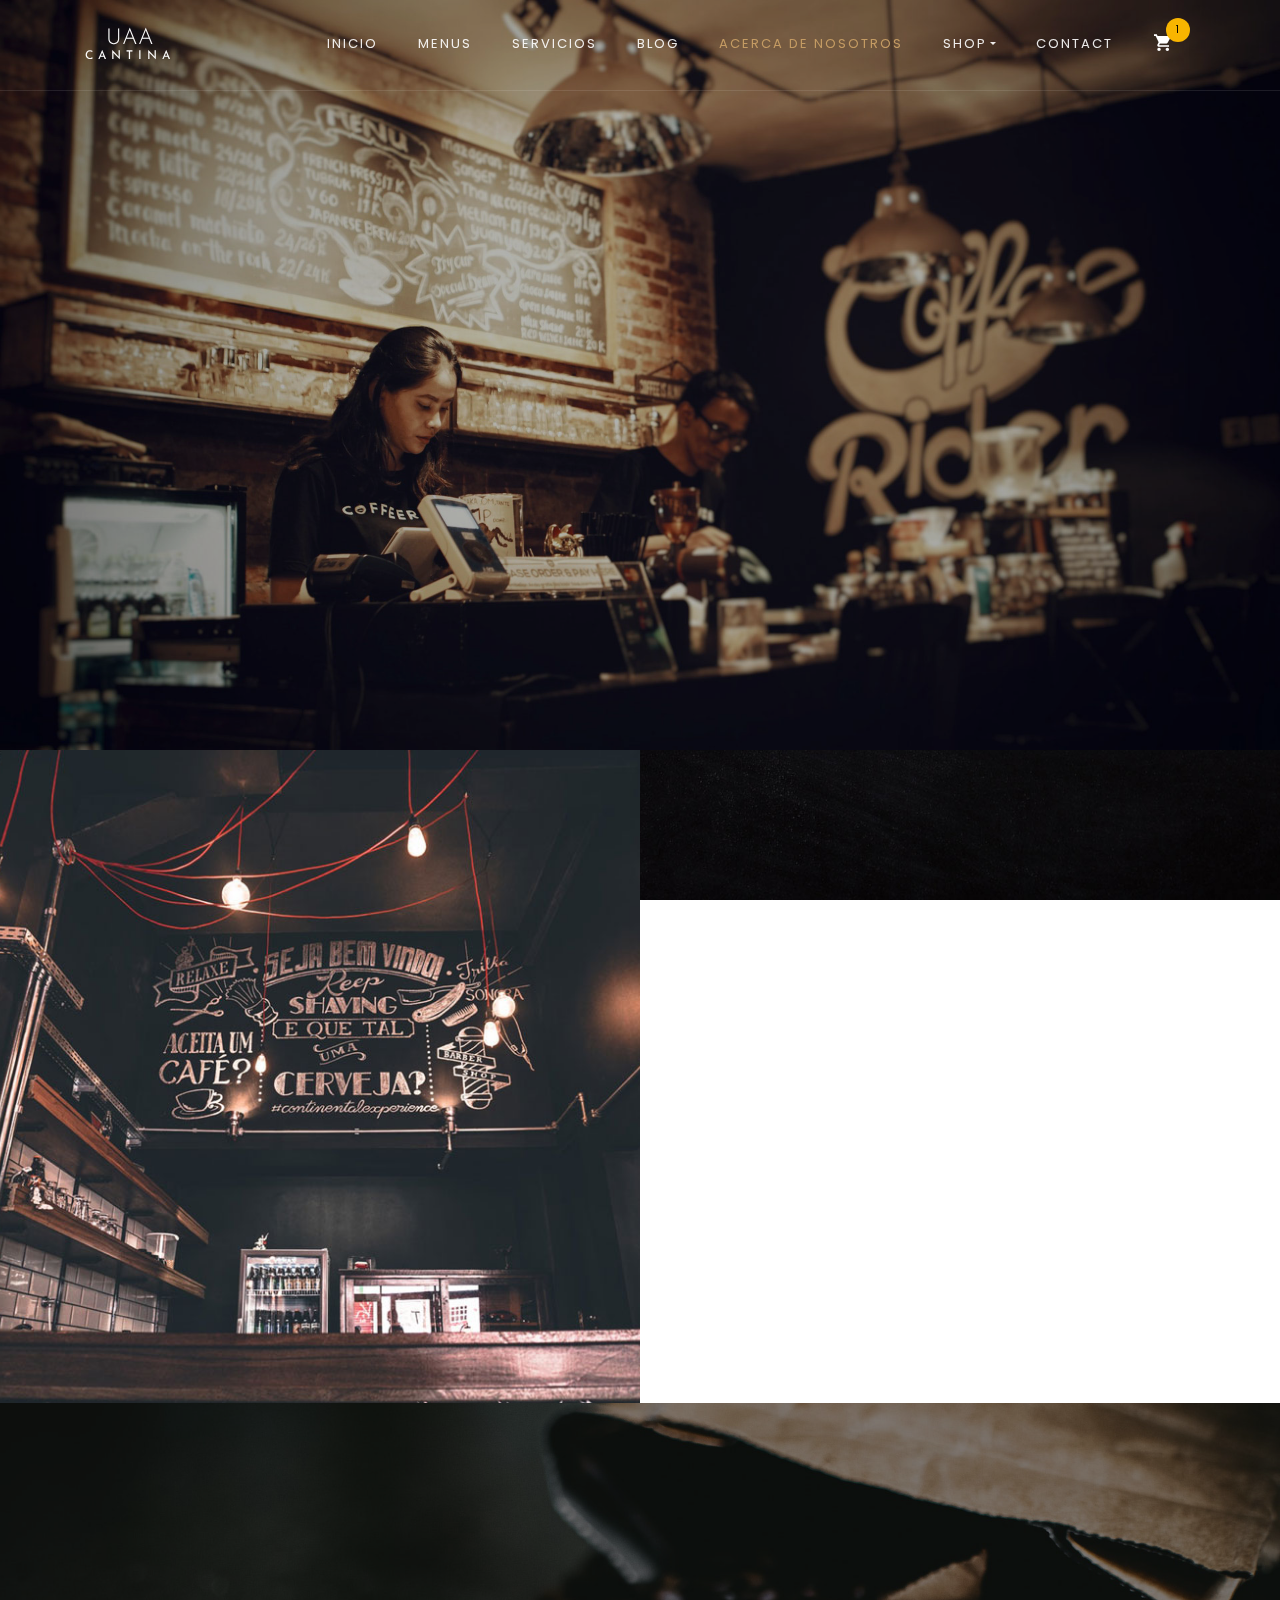
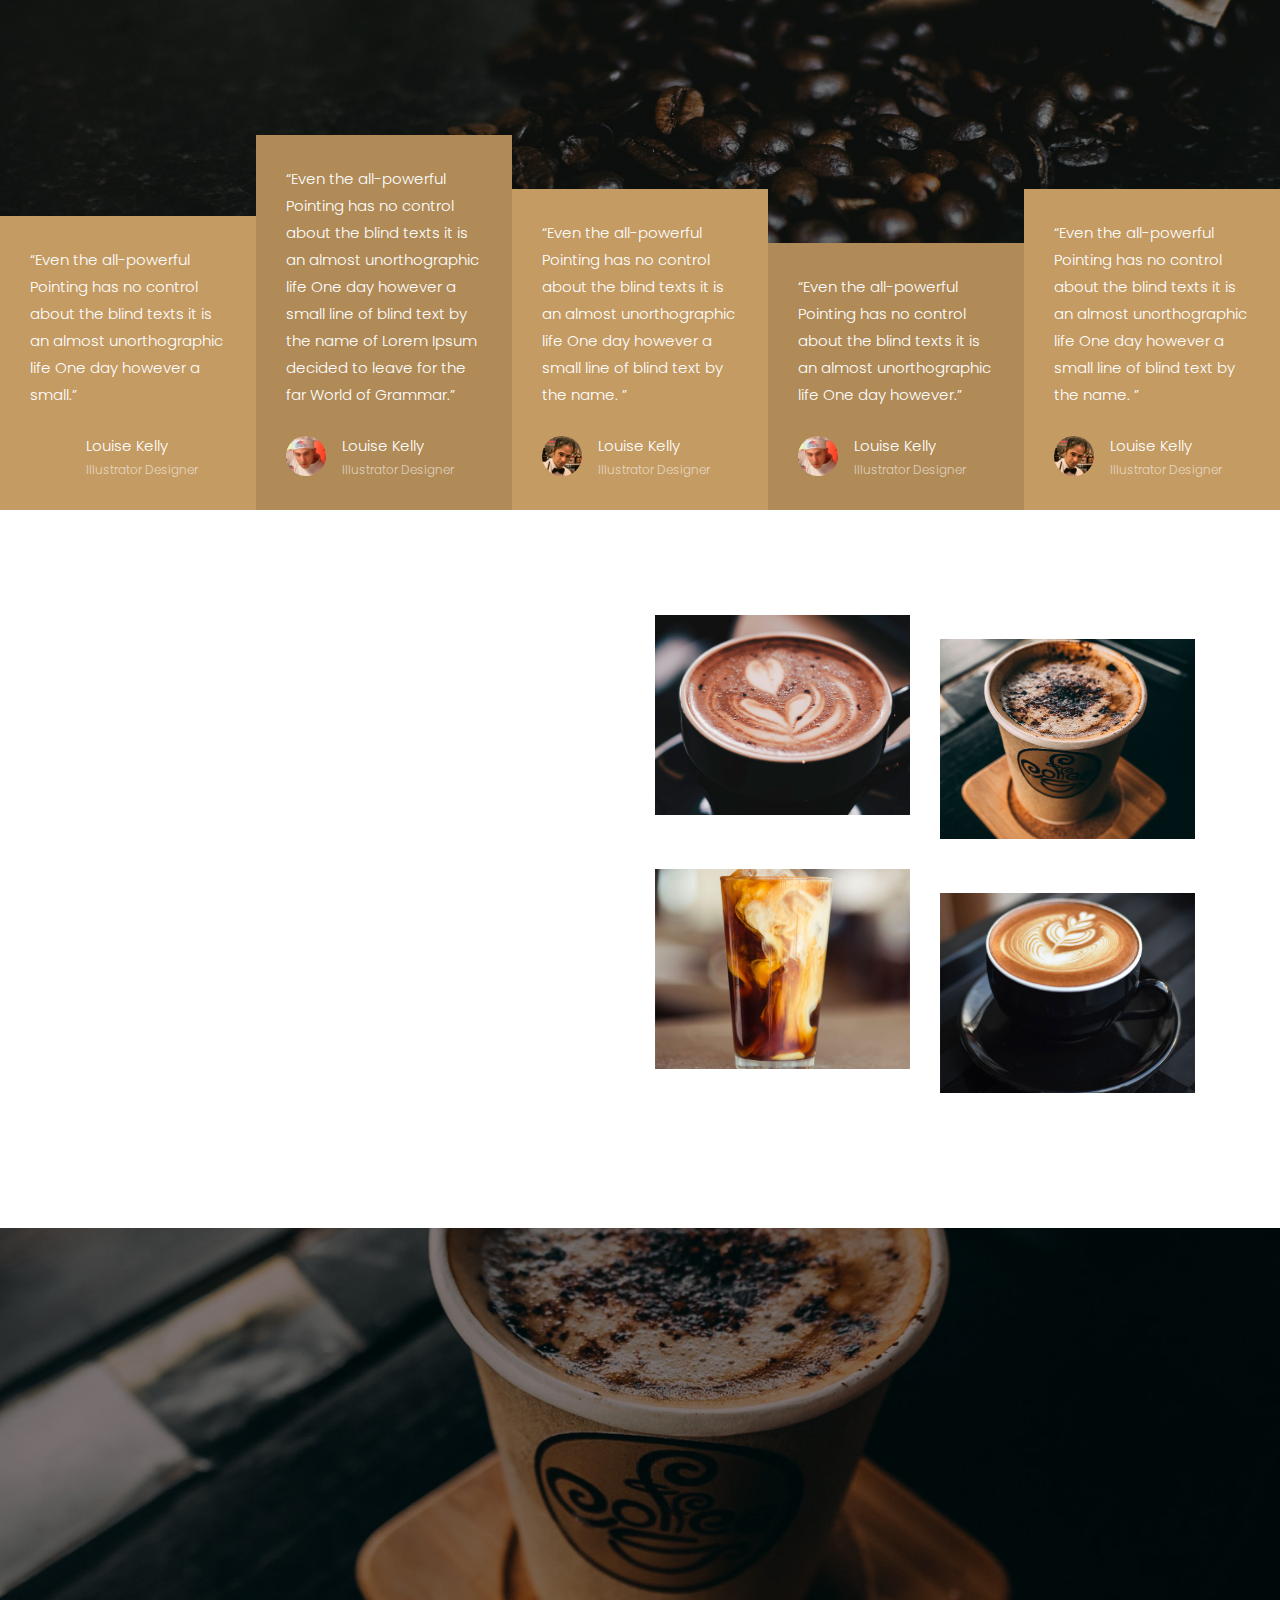
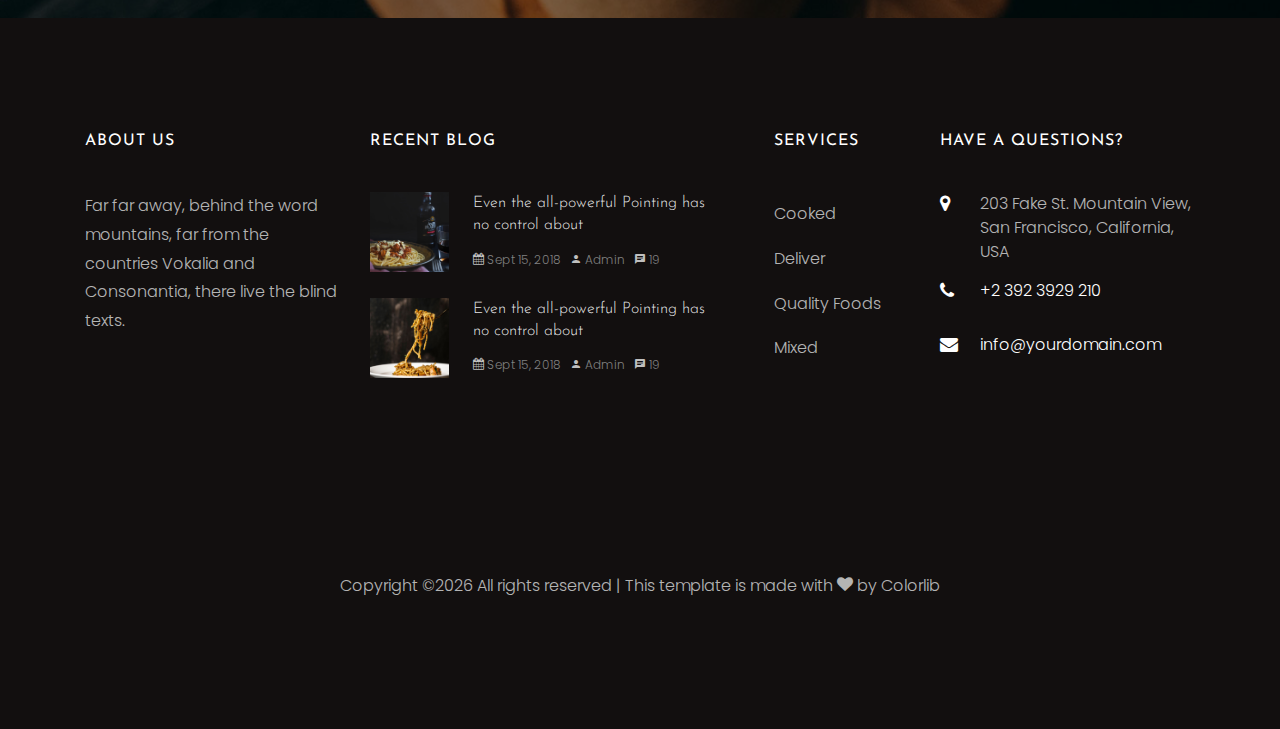
==== commit ec16a08b: "actualizacion" ====
--- a/about.html
+++ b/about.html
@@ -29,19 +29,20 @@
     <link rel="stylesheet" href="css/style.css">
   </head>
   <body>
+ <!-- Comienzo del Menu -->
   	<nav class="navbar navbar-expand-lg navbar-dark ftco_navbar bg-dark ftco-navbar-light" id="ftco-navbar">
 	    <div class="container">
-	      <a class="navbar-brand" href="index.html">Coffee<small>Blend</small></a>
+	      <a class="navbar-brand" href="index.html">UAA<small>cantina</small></a>
 	      <button class="navbar-toggler" type="button" data-toggle="collapse" data-target="#ftco-nav" aria-controls="ftco-nav" aria-expanded="false" aria-label="Toggle navigation">
 	        <span class="oi oi-menu"></span> Menu
 	      </button>
 	      <div class="collapse navbar-collapse" id="ftco-nav">
 	        <ul class="navbar-nav ml-auto">
-	          <li class="nav-item"><a href="index.html" class="nav-link">Home</a></li>
-	          <li class="nav-item"><a href="menu.html" class="nav-link">Menu</a></li>
-	          <li class="nav-item"><a href="services.html" class="nav-link">Services</a></li>
+	          <li class="nav-item"><a href="index.html" class="nav-link">Inicio</a></li>
+	          <li class="nav-item"><a href="menu.html" class="nav-link">Menus</a></li>
+	          <li class="nav-item"><a href="services.html" class="nav-link">Servicios</a></li>
 	          <li class="nav-item"><a href="blog.html" class="nav-link">Blog</a></li>
-	          <li class="nav-item active"><a href="about.html" class="nav-link">About</a></li>
+	          <li class="nav-item active"><a href="about.html" class="nav-link">Acerca de nosotros</a></li>
 	          <li class="nav-item dropdown">
               <a class="nav-link dropdown-toggle" href="room.html" id="dropdown04" data-toggle="dropdown" aria-haspopup="true" aria-expanded="false">Shop</a>
               <div class="dropdown-menu" aria-labelledby="dropdown04">
@@ -57,8 +58,8 @@
 	      </div>
 		  </div>
 	  </nav>
-    <!-- END nav -->
-
+    <!-- END menu -->
+	<!-- Efecto carrusel-->
     <section class="home-slider owl-carousel">
 
       <div class="slider-item" style="background-image: url(images/bg_3.jpg);" data-stellar-background-ratio="0.5">
@@ -90,7 +91,7 @@
   			</div>
     	</div>
     </section>
-
+	
     <section class="ftco-section img" id="ftco-testimony" style="background-image: url(images/bg_1.jpg);"  data-stellar-background-ratio="0.5">
     	<div class="overlay"></div>
 	    <div class="container">
--- a/css/style.css
+++ b/css/style.css
@@ -9281,3 +9281,4 @@
   100% {
     stroke-dasharray: 89, 200;
     stroke-dashoffset: -136px; } }
+/*  esta es una prueba de comentario para github*/